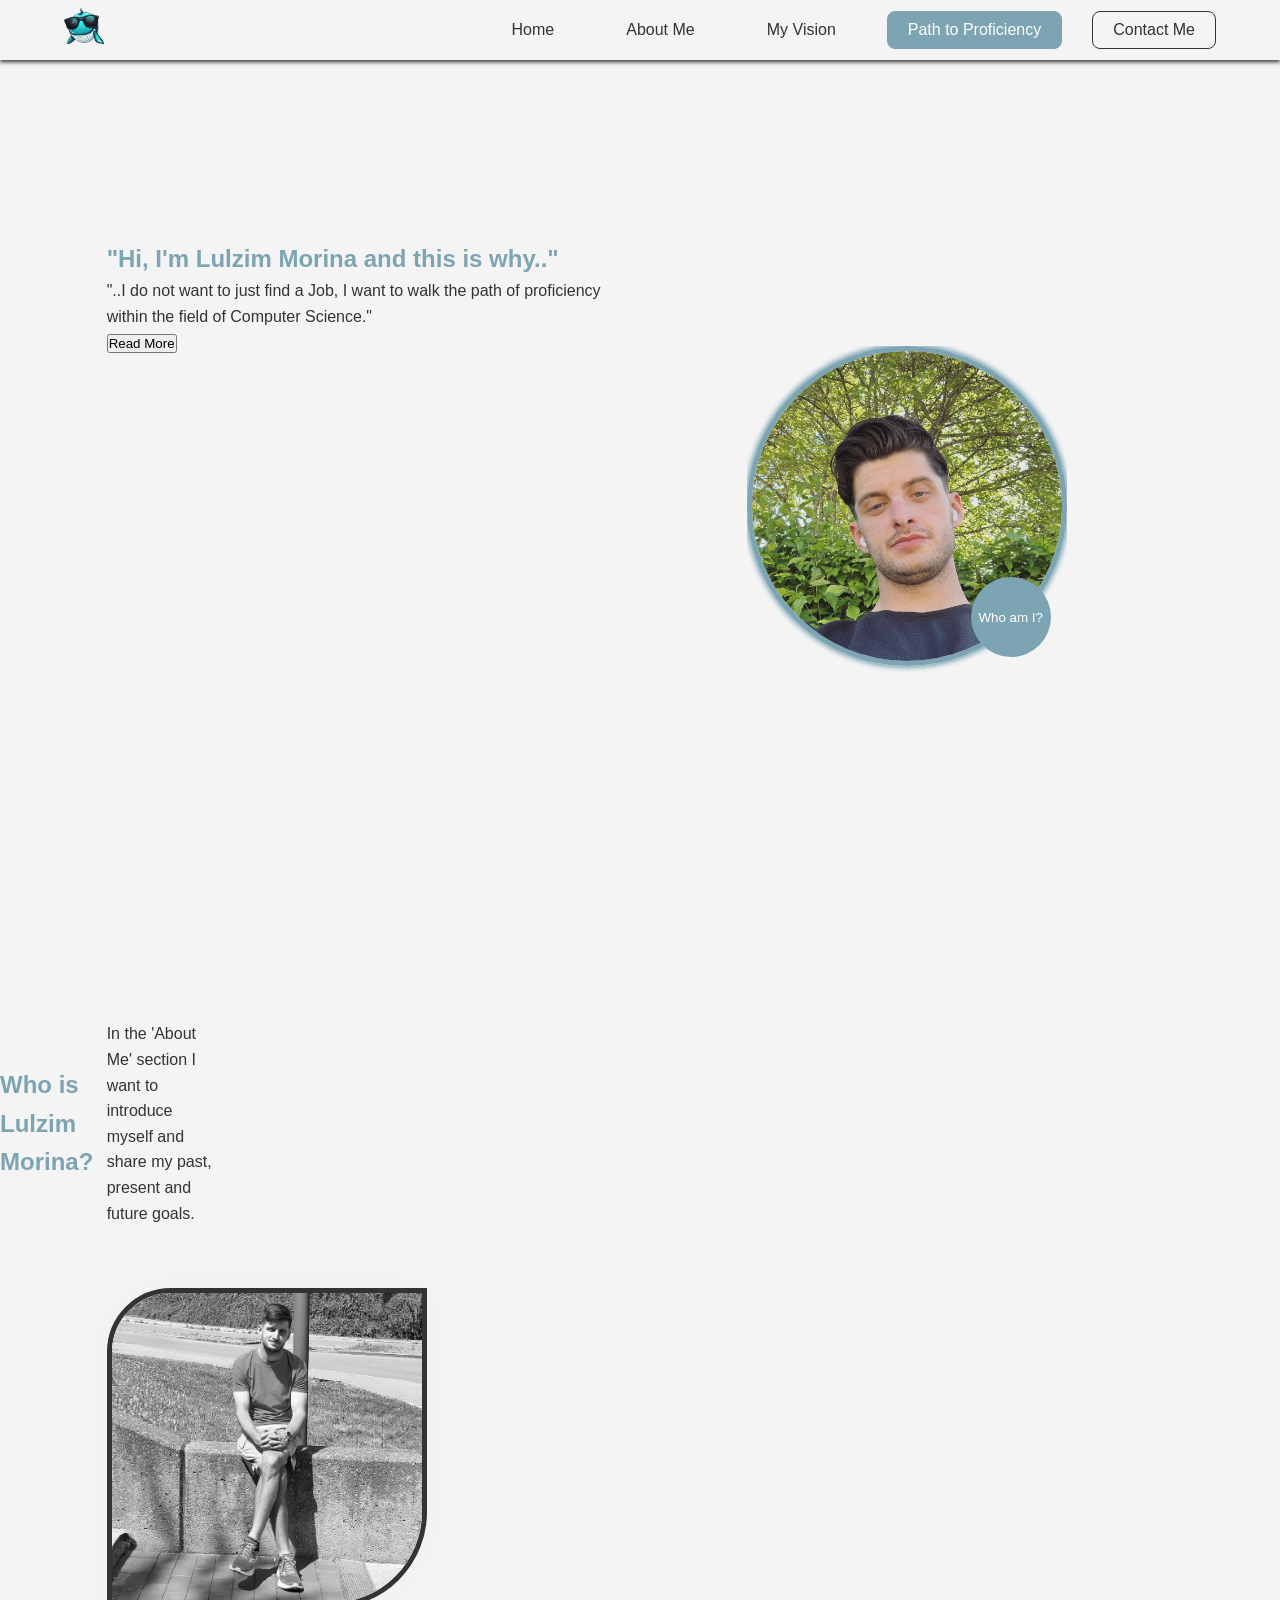
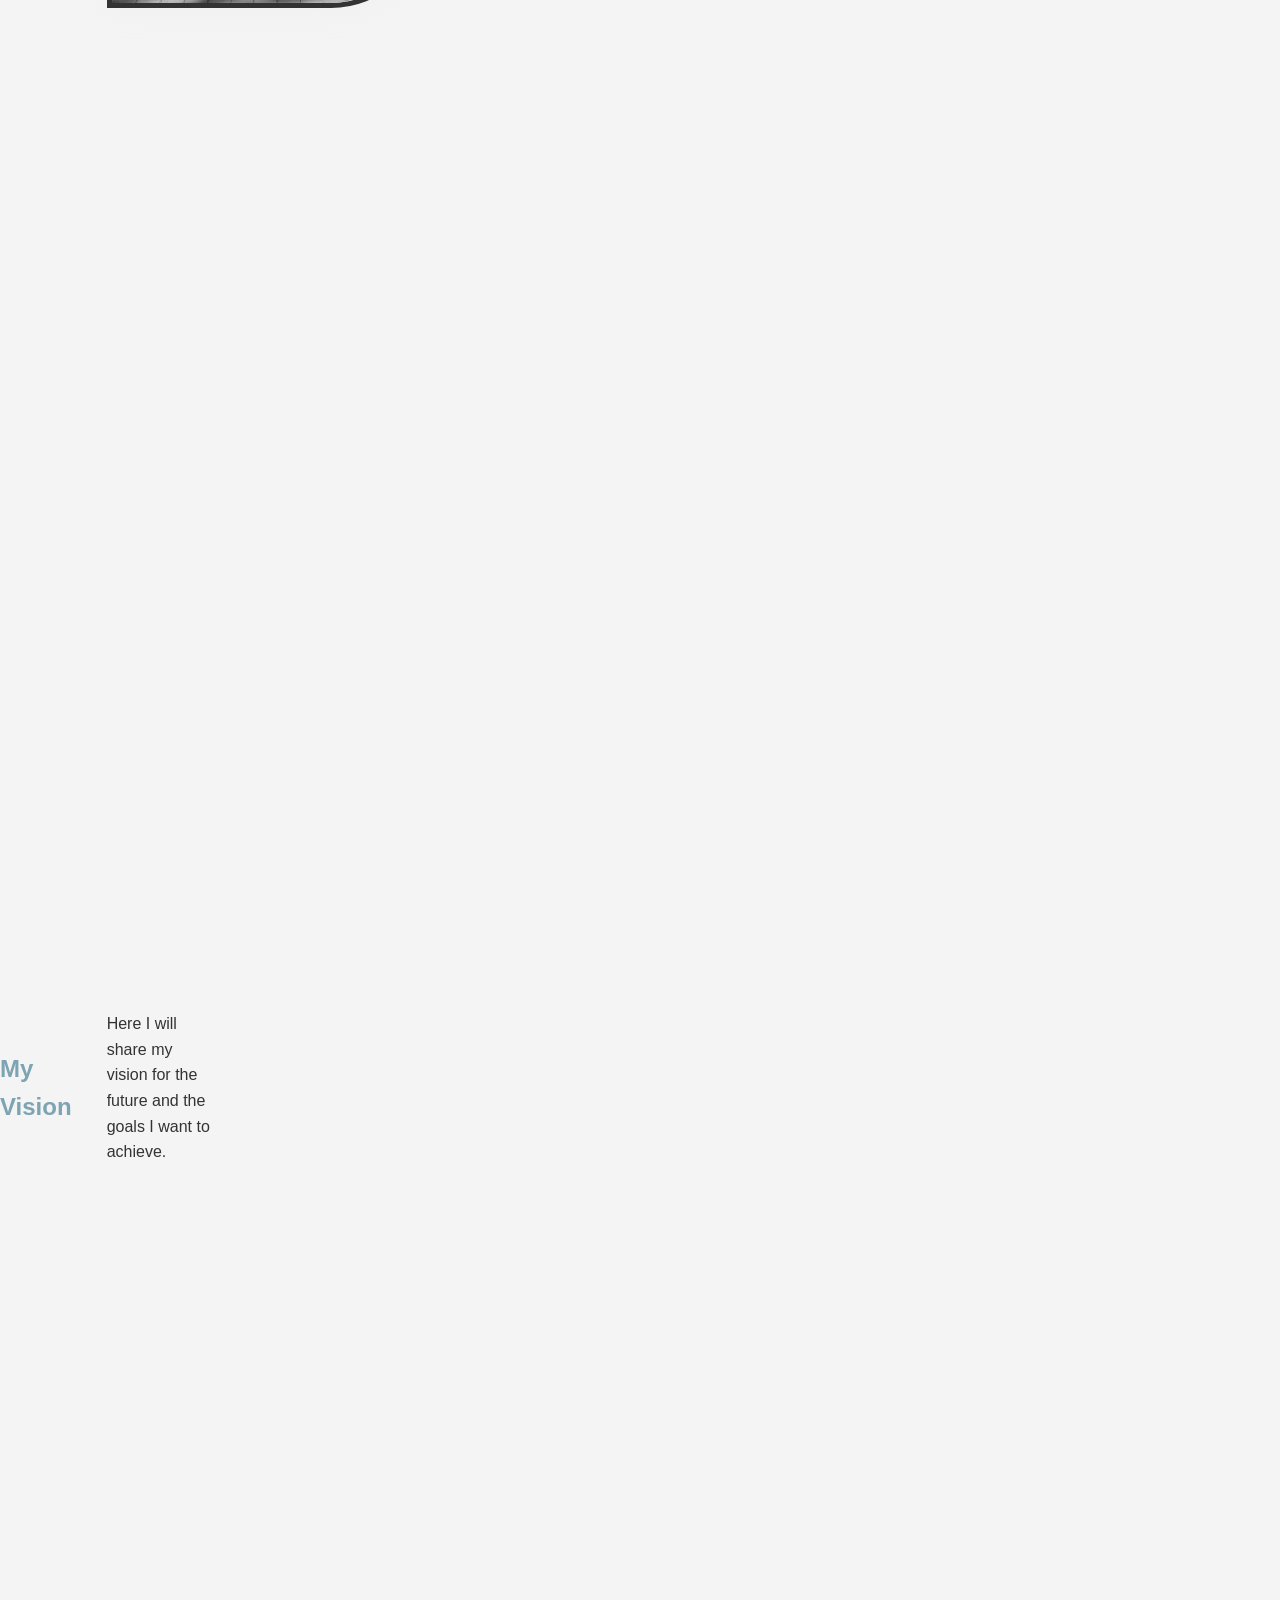
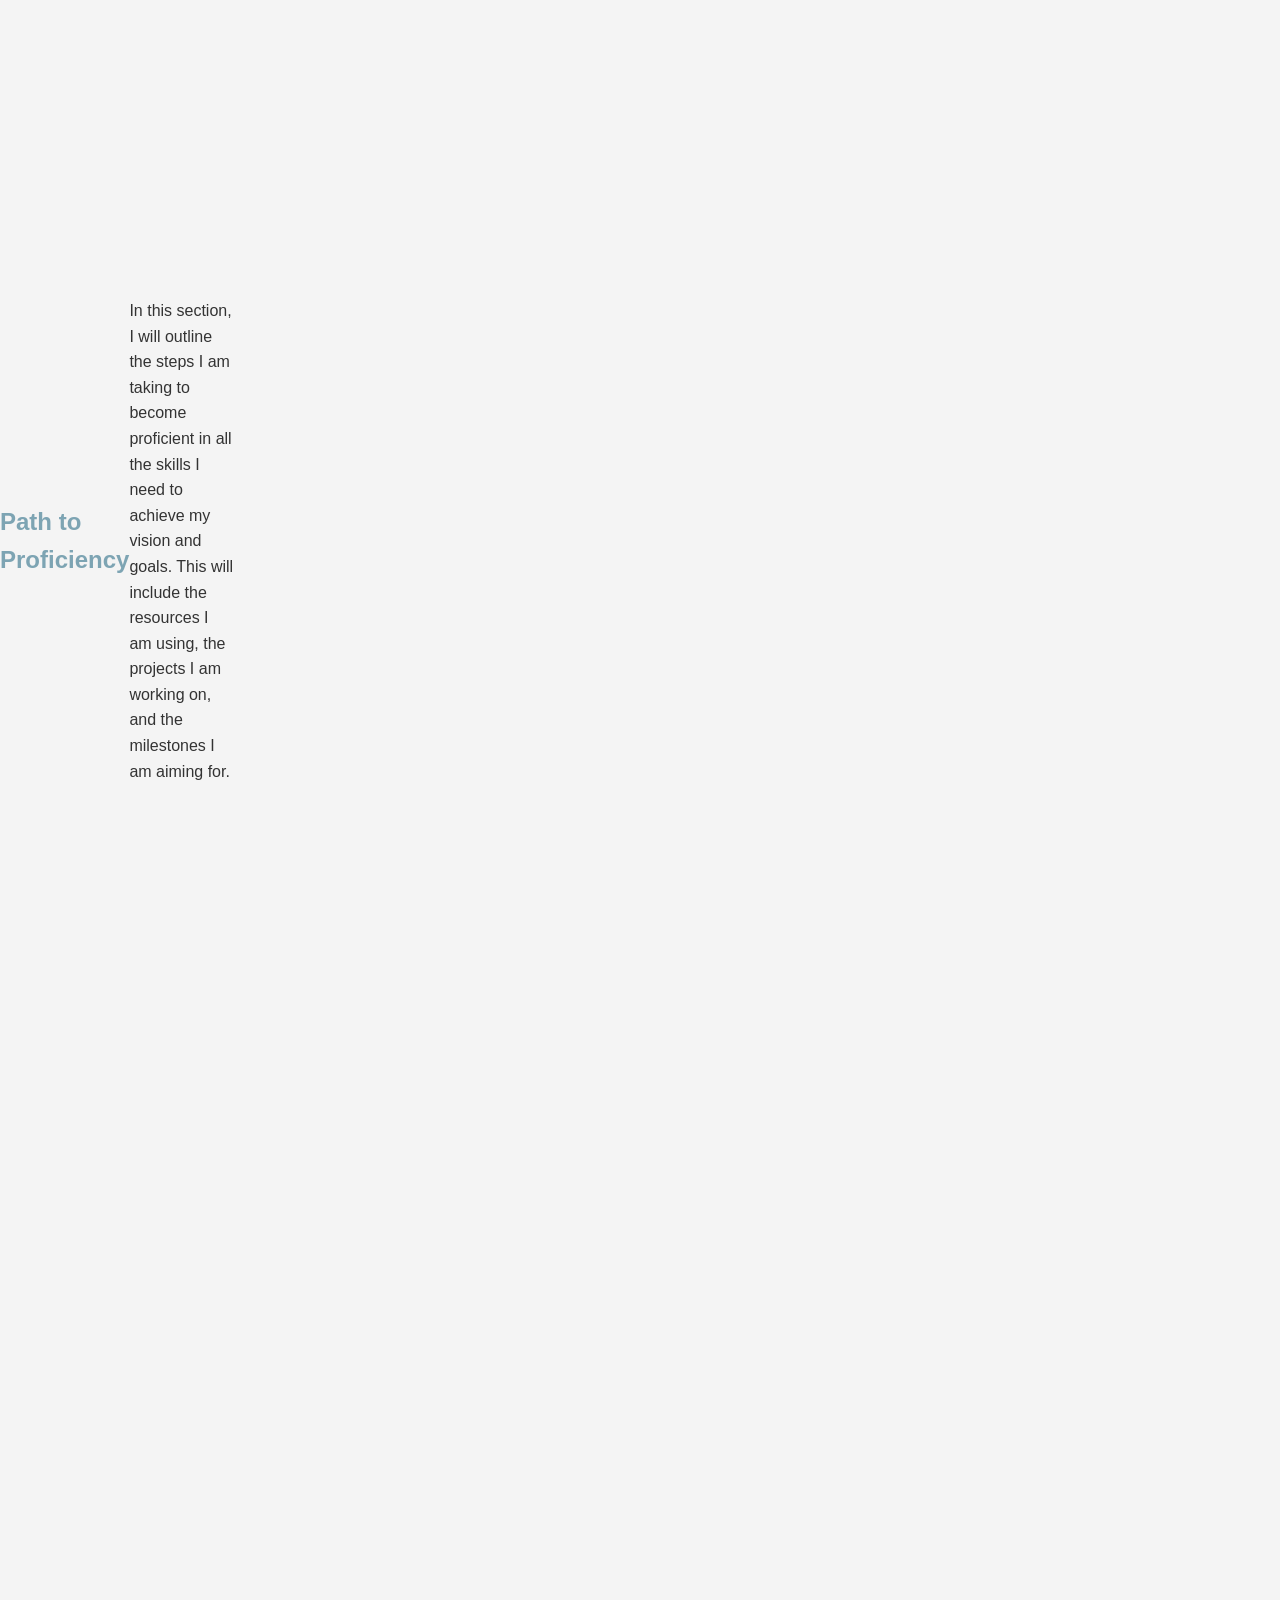
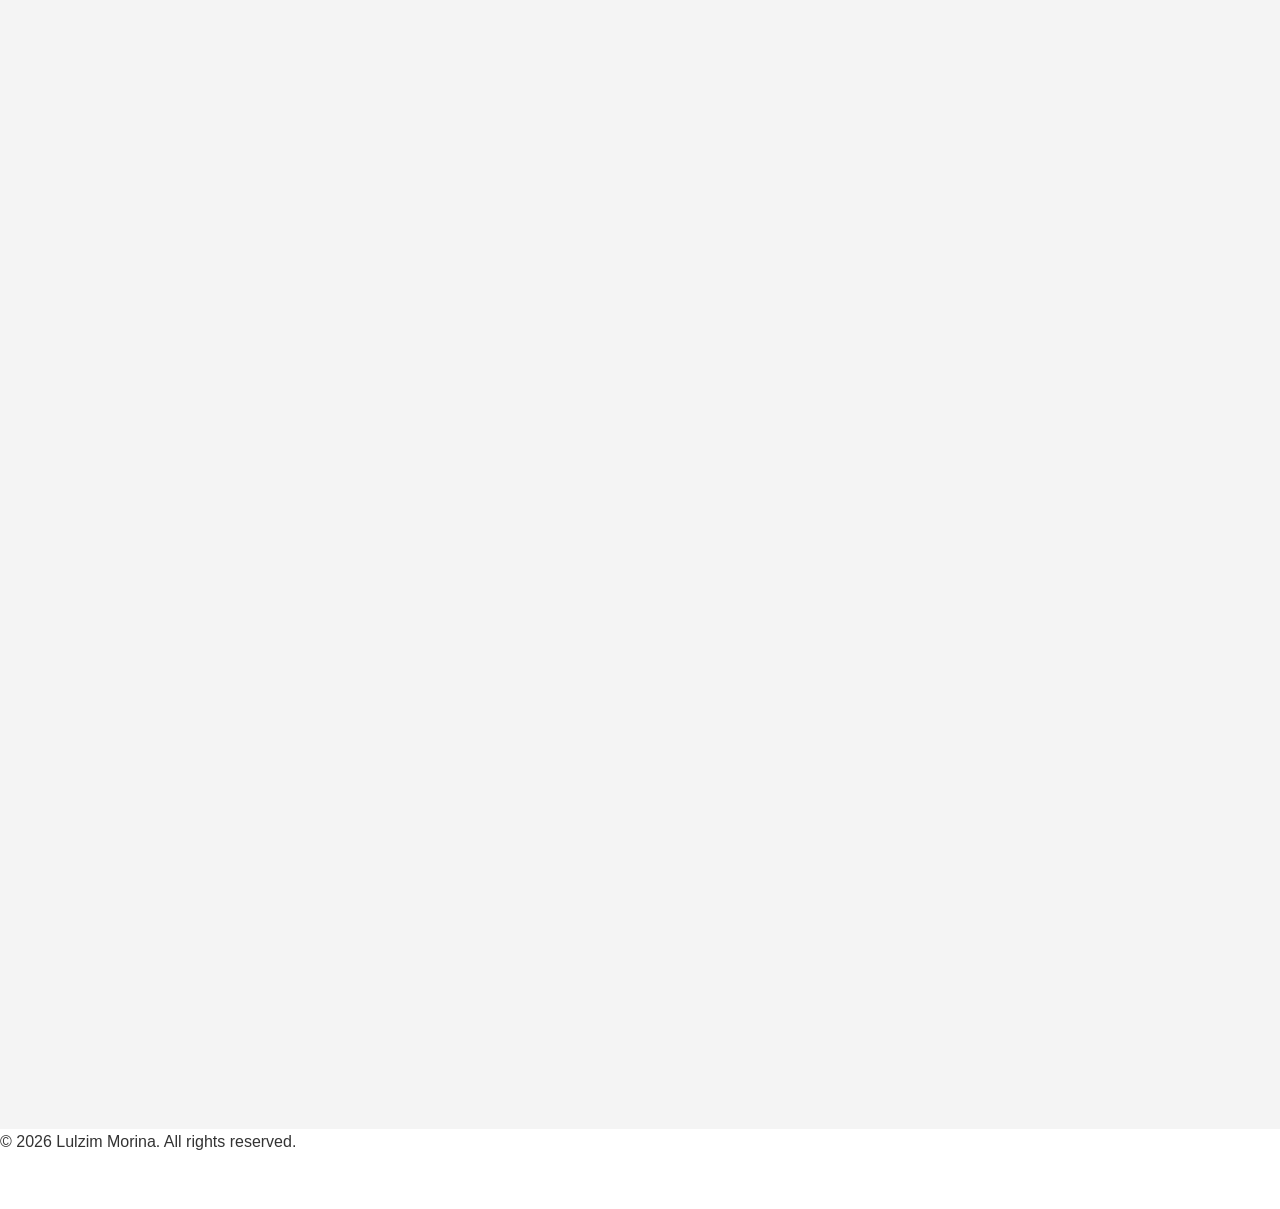
==== index.html @ f7b7e0e1 "feat: Replace logo placeholder with image Replace the header logo text ('Mein Logo') with an <img> t" ====
<!DOCTYPE html>
<html lang="en">
    <!-- Head -->
    <head>
        <meta charset="UTF-8">
        <meta name="viewport" content="width=device-width, initial-scale=1.0">
        <title>Portfolio Development Project - Lulzim Morina</title>
        <link rel="stylesheet" href="assets/css/style.css">
    </head>
    <!-- Body -->
    <body>
        <!-- Header -->
        <header>
            <div class="header-container">
                <div class="header-logo-container">
                    <img src="assets/img/logo.png" alt="My Logo">
                </div>
                <nav>
                    <ul class="nav-links">
                        <li><a href="#home" class="btn-design btn-home">Home</a></li>
                        <li><a href="#about-me" class="btn-design btn-about-me">About Me</a></li>
                        <li><a href="#my-vision" class="btn-design btn-vision">My Vision</a></li>
                        <li><a href="path-to-proficiency/index.html" class="btn-design btn-main">Path to Proficiency</a></li>
                        <li><button class="btn-design btn-inverted">Contact Me</button></li>
                    </ul>
                </nav>
            </div>
        </header>
        <!-- Main -->
        <main>
        <section id="home" class="landing-page">
            <div class="landing-page-content">
                <h1 class="h1-home">"Hi, I'm Lulzim Morina and this is why.."</h1>
                <p>
                    "..I do not want to just find a Job, I want to walk the path of proficiency within
                    the field of Computer Science."
                </p>
                <div class="landing-page-actions">
                    <button class="">Read More</button>
                </div>
            </div>
            <div class="landing-page-image">
                <div class="image-container"> <!-- The anchor -->
                    <img src="assets/img/lulzim_morina_3.jpeg" alt="This is me, Lulzim Morina.">
                    <button class="about-me-circle-button-landing-page">Who am I?</button>
                </div>
            </div>
        </section>
        <section id="about-me" class="about-me-page">
            <div class="about-me-page-heading">
                <!-- The h2 tag is used for the first-level heading -->
                <h2 class="h2-about-me">Who is Lulzim Morina?</h2>
            </div>
            <div class="about-me-page-textbox">
                <!-- The p tag is used for paragraph text-->
                <p>In the 'About Me' section I want to introduce myself and share my past, present and future goals.</p>
            </div>
            <div class="about-me-page-profile-picture">
                <img src="assets/img/lulzim_morina_2.jpg" alt="This is me, Lulzim Morina.">
            </div>
        </section>
        <section id="my-vision" class="my-vision-page">
            <h2 class="h2-my-vision">My Vision</h2>
            <p>Here I will share my vision for the future and the goals I want to achieve.</p>
        </section>
        <section id="path-to-proficiency" class="path-to-proficiency-page">
            <h2 class="h2-path-to-proficiency">Path to Proficiency</h2>
            <p>
                In this section, I will outline the steps I am taking to become proficient in all the 
                skills I need to achieve my vision and goals. This will include the resources I am using,
                the projects I am working on, and the milestones I am aiming for.
            </p>
        </section>
        </main>
        <!-- Footer -->
        <footer>
            <p>&copy; 2026 Lulzim Morina. All rights reserved.</p>
        </footer>
    </body>
</html>
---- assets/css/style.css ----
/*
    ============================================================================
    PROJECT:        Path to Proficiency
    AUTHOR:         Lulzim Morina
    LAST UPDATE:    02.05.2026
    ============================================================================
*/

/* 1. VARIABLES (:root) */
:root {
    /* Farben */
    --primary-color: #333;
    --accent-color: #7DA4B3;    /* Dein spezielles Grün */
    --bg-main: #F4F4F4;
    --white: #ffffff;
    --hover-dark: #555;
    --bg-white-blue: #F4F7F8;
    --test-color-1: #7DA4B3;
    --test-color-2: #455A64;
    --test-color-3: #2C3335;
    --test-color-4: #DDE4E6;

    /* Layout */
    --header-height: 60px;
    --max-width: 1200px;
    --container-width: 90%;
    --transition-speed: 0.3s;
}

/* 2. CSS RESET */
* {
    margin: 0;
    padding: 0;
    box-sizing: border-box;
}

html {
    scroll-behavior: smooth;
}

/* 3. BASE STYLES */
body {
    font-family: Arial, Helvetica, sans-serif;
    line-height: 1.6;
    color: var(--primary-color);
    background-color: var(--white);
}

/* Überschriften-Logik */
.h1-home, .h2-about-me, .h2-my-vision, .h2-path-to-proficiency {
    font-weight: bold;
    color: var(--test-color-1);
}

/* 4. LAYOUT COMPONENTS */
header {
    height: var(--header-height);
    width: 100%;
    position: sticky;
    top: 0;
    z-index: 1000;
    background: var(--bg-main);
    box-shadow: 0 2px 4px var(--primary-color);
    display: flex;
    justify-content: center;
    align-items: center;
}

.header-container {
    width: var(--container-width);
    max-width: var(--max-width);
    display: flex;
    justify-content: space-between;
    align-items: center;
}

main {
    background: var(--bg-main);
}

footer {
    height: 80px;
}

/* 5. SPECIFIC ELEMENTS / MODULES */

/* --- Navigation & Buttons --- */
.nav-links {
    list-style: none;
    display: flex;
    align-items: center;
    gap: 30px;
}

.btn-design {
    display: inline-block;
    padding: 10px 20px;
    border-radius: 8px;
    text-decoration: none;
    font-weight: normal;
    font-family: inherit;
    cursor: pointer;
    border: 1px solid transparent;
    transition: all var(--transition-speed) ease;
    background: transparent;
    color: var(--primary-color);
    font-size: 1rem;
    line-height: 1;
}

.btn-design:hover {
    transform: translateY(-2px); /* Die Box "hebt ab" */
    background-color: var(--hover-dark);
    border-color: var(--hover-dark);
    color: var(--white);
}

.btn-main {
    background-color: var(--accent-color);
    border-color: var(--accent-color);
    color: var(--white);
}

.btn-inverted {
    background-color: transparent;
    border-color: var(--primary-color);
    color: var(--primary-color);
}

.btn-inverted:hover, .btn-home:hover, .btn-about-me:hover, .btn-vision:hover {
    transform: translateY(-2px); /* Die Box "hebt ab" */
    background-color: var(--accent-color);
    border-color: var(--accent-color);
    color: var(--white);
}

/* --- Landing Page Grid --- */
.landing-page {
    display: grid;
    grid-template-columns: repeat(12, 1fr);
    grid-template-rows: repeat(5, 1fr);
    align-items: center;
    min-height: 100vh;
}

.landing-page-content {
    grid-column: 2 / 7;
    grid-row: 2 / 5;
    align-self: stretch;
}

.landing-page-image {
    grid-column: 8 / 11;
    grid-row: 2 / 5;
    display: flex;
    justify-content: center;
    align-items: center;
    position: relative;
    overflow: hidden;
}

.image-container {
    position: relative;
    width: 100%;
}

.landing-page-image img {
    width: 100%;
    aspect-ratio: 1 / 1;
    object-fit: cover;
    border-radius: 50%;
    border: 5px solid var(--accent-color);
    box-shadow: 0 0px 5px 2px var(--accent-color);
}

/* Der Who-am-I Circle Button */
.about-me-circle-button-landing-page {
    position: absolute;
    bottom: 5%; 
    right: 5%;
    width: 80px;
    height: 80px;
    border-radius: 50%;
    background: var(--accent-color);
    color: var(--white);
    cursor: pointer;
    border: none;
    z-index: 10;
    transition: all var(--transition-speed);
}

.about-me-circle-button-landing-page:hover {
    background-color: var(--bg-main);
    color: var(--accent-color);
    border: var(--accent-color) 3px solid;
    box-shadow: var(--primary-color) 0px 0px 10px 2px;
}

/* --- Other Pages (About, Vision, Path) --- */
.about-me-page, .my-vision-page, .path-to-proficiency-page {
    display: grid;
    grid-template-columns: repeat(12, 1fr);
    grid-template-rows: repeat(5, 1fr);
    align-items: center;
    min-height: 100vh;
}

.about-me-page-profile-picture {
    grid-column: 2 / 5;
    grid-row: 2 / 3;
}

.about-me-page-profile-picture img {
    width: 100%;
    aspect-ratio: 1 / 1;
    object-fit: cover;
    border-top-left-radius: 20%;
    border-bottom-right-radius: 30%;
    border: 5px solid var(--primary-color);
    box-shadow: 0 0px 40px #e1e1e123;
}

/* Der Vater: Er bestimmt, wie viele Boxen nebeneinander stehen */
.skill-grid {
    display: grid;
    grid-template-columns: repeat(auto-fit, minmax(200px, 1fr)); /* Macht es automatisch responsiv! */
    gap: 20px; /* Abstand zwischen den Boxen */
    padding: 20px;
}

/* Die Kinder: Alle divs, die direkt im skill-grid liegen */
.skill-grid > div {
    background: var(--white);
    border: 1px solid var(--primary-color);
    padding: 30px;
    border-radius: 15px;
    text-align: center;
    transition: all var(--transition-speed); /* Für den sanften Schweb-Effekt */
    box-shadow: 0 4px 6px rgba(0,0,0,0.1);
}

/* Der Schweb-Effekt (Hover) */
.skill-grid > div:hover {
    transform: translateY(-5px); /* Die Box "hebt ab" */
    box-shadow: 0 12px 20px var(--accent-color); /* Der Schatten wird tiefer/farbiger */
    background-color: var(--accent-color);
    color: var(--white);
    cursor: pointer;
}

.header-logo-container img {
    height: 40px;
    width: auto;
}

/* .video-overlay {
    position: absolute;
    top: 0;
    left: 0;
    width: 100%;
    height: 50%;
    background: linear-gradient(to bottom, rgba(0,0,0,0) 70%, #000 100%);
    pointer-events: none;
*/

.video-background {
    width: 100%;            /* Füllt die volle Breite */
    height: 85vh;           /* vh = Viewport Height (85% der Bildschirmhöhe) */
    object-fit: cover;      /* WICHTIG: Schneidet Ränder ab, damit es bündig ist */
    /* display: block;         Entfernt kleine Lücken unter dem Video */
}

/* .video-wrapper {
    position: relative;
    width: 100%;
    height: 85vh;
    overflow: hidden;
    background: #000;
} */

/* 6. UTILITIES (Leer für später) */

/* 7. MEDIA QUERIES (Leer für später) */
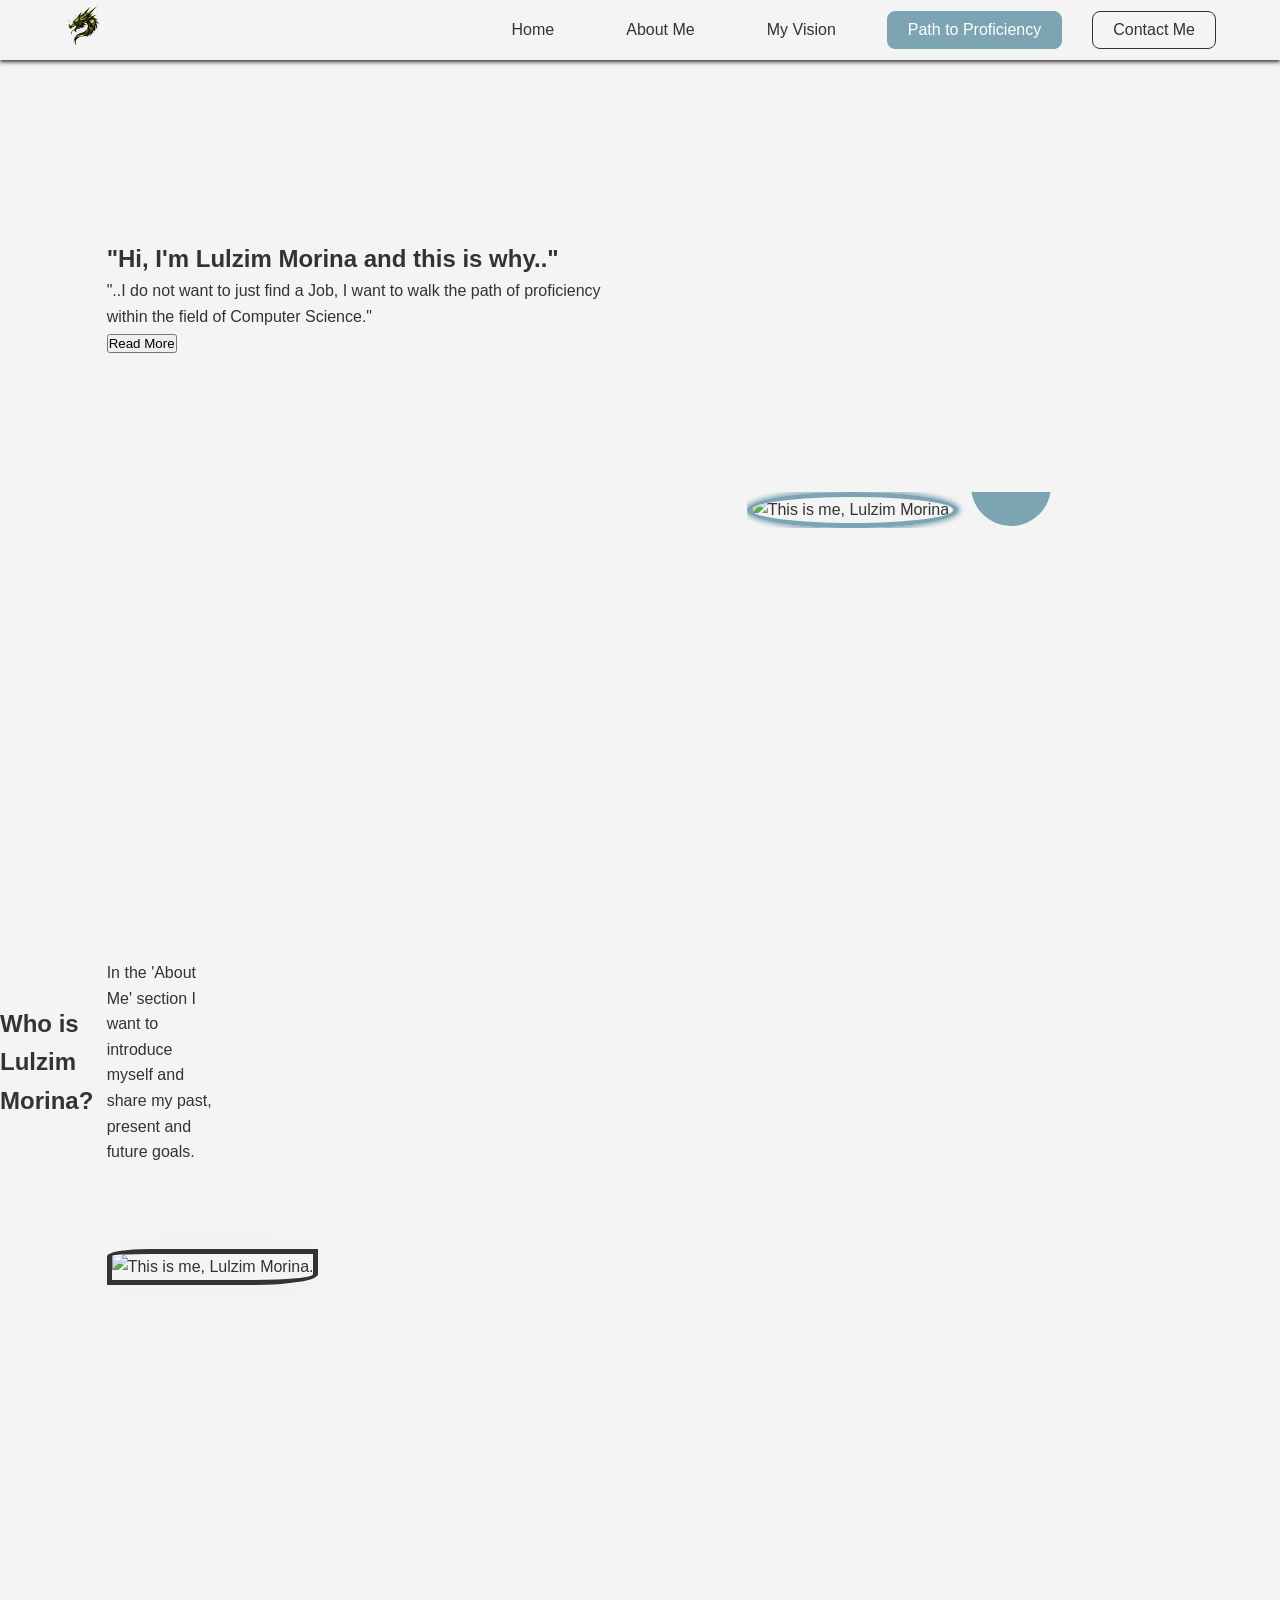
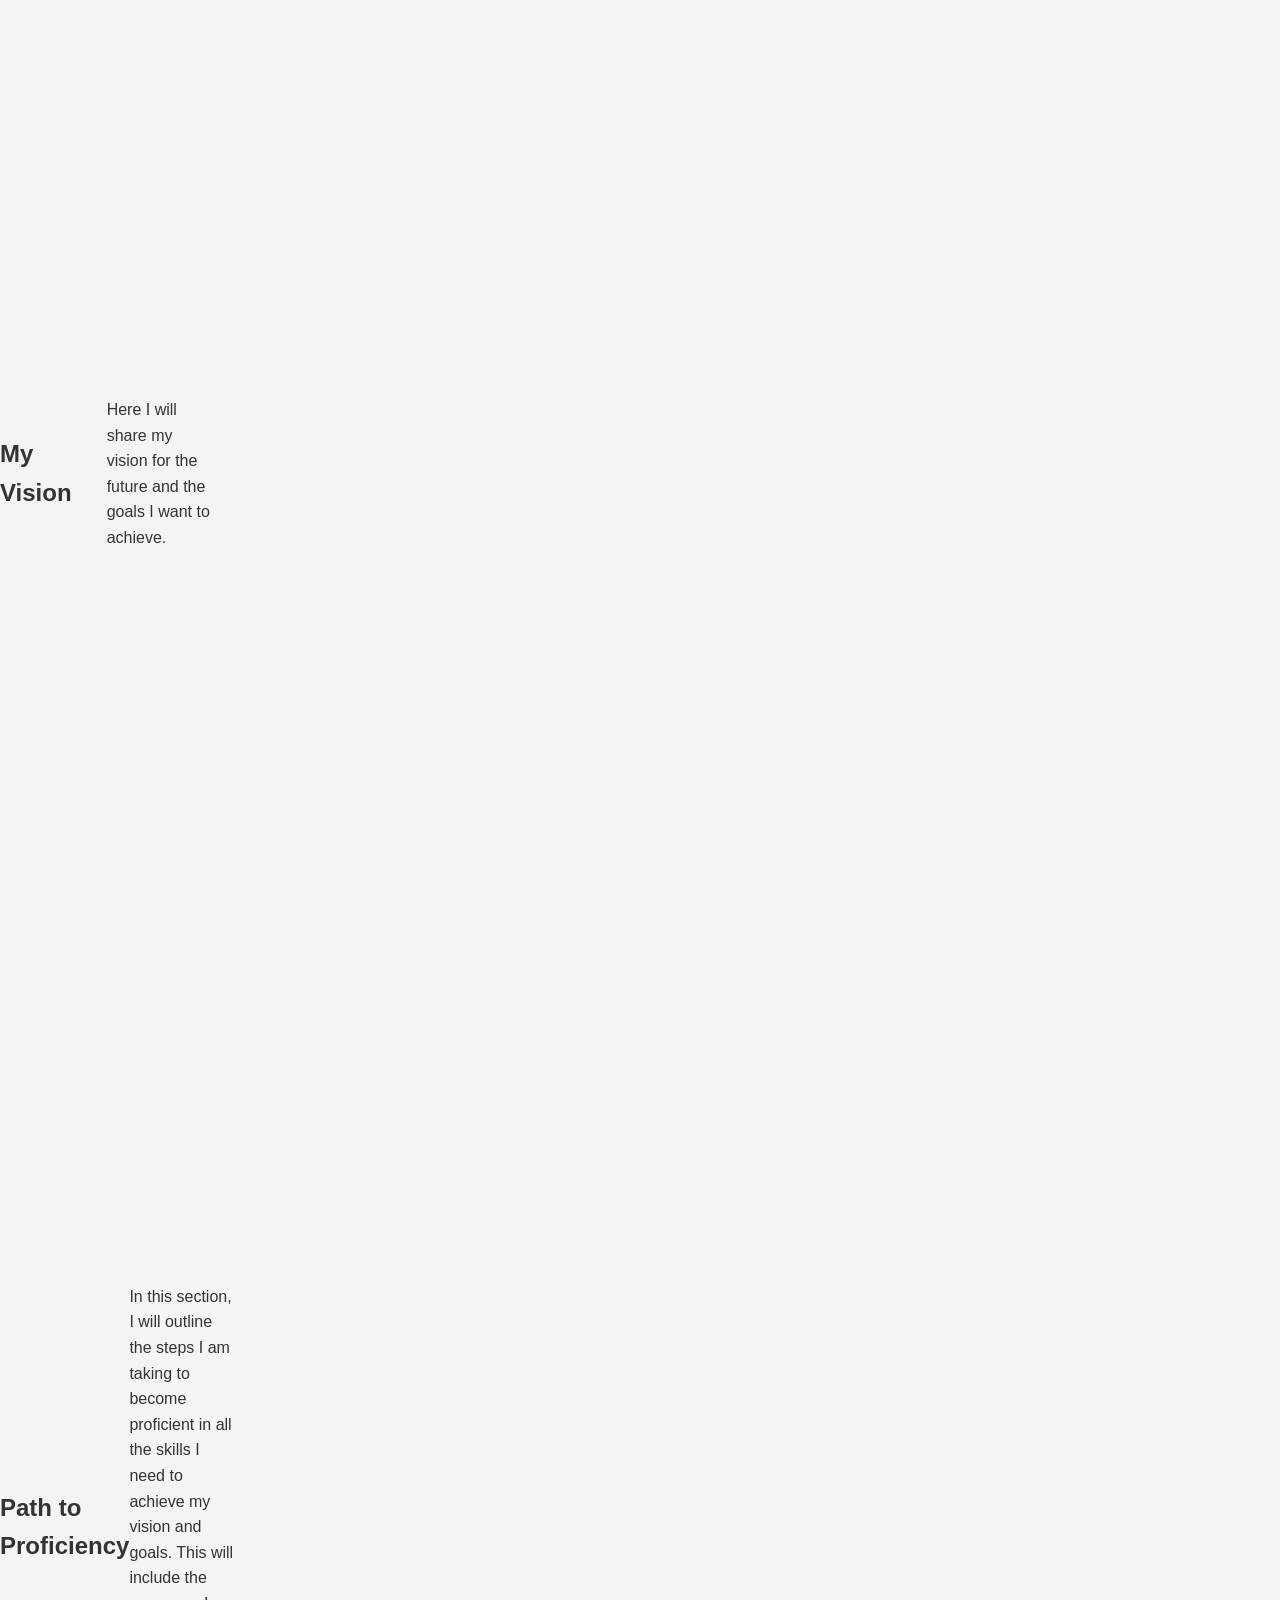
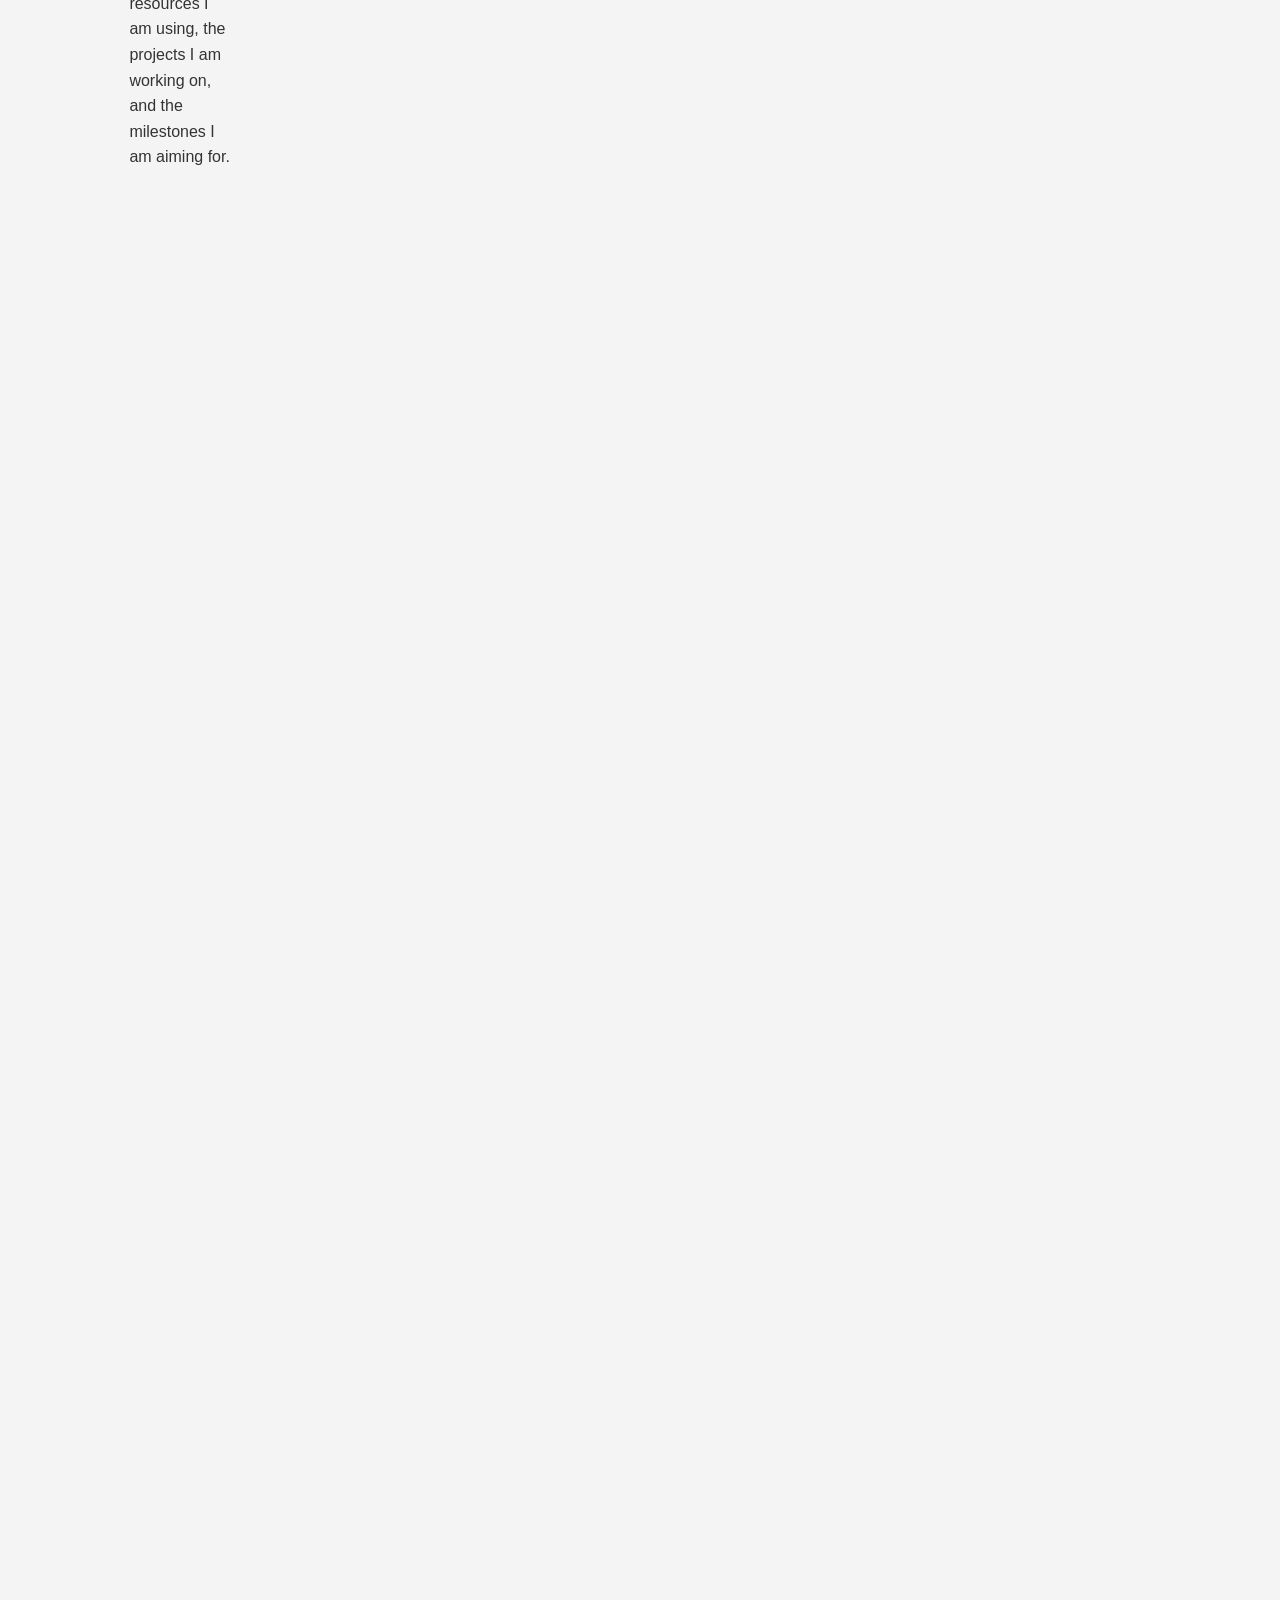
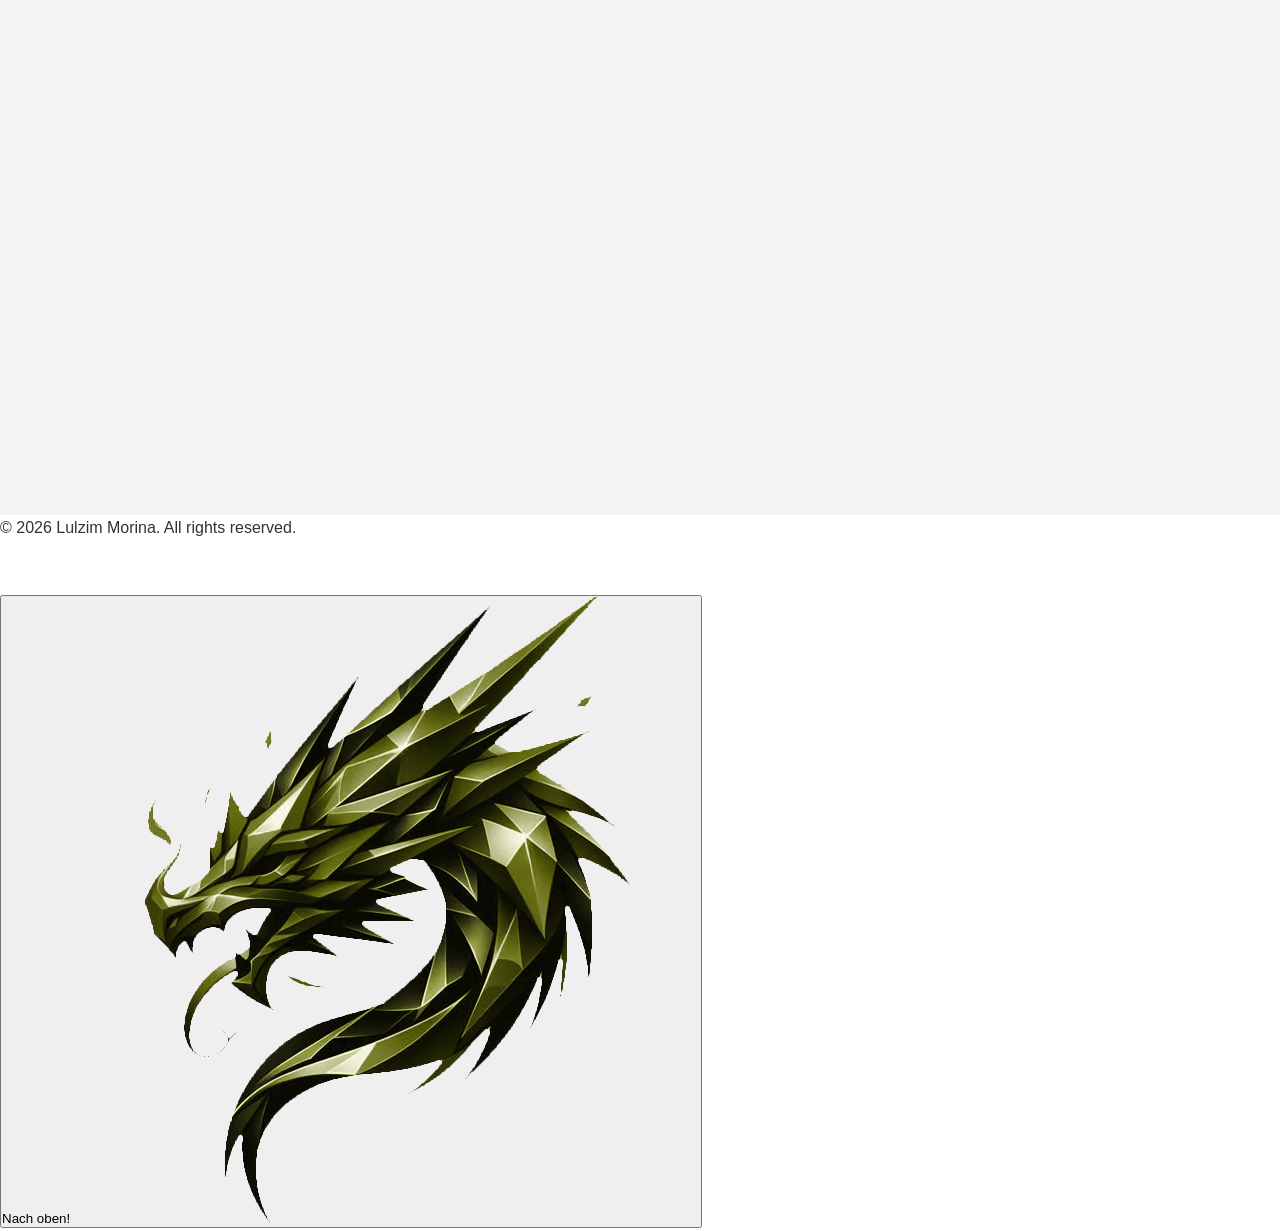
==== commit 7febbac9: "feat: Add 'Back to Top Button' + script Add to all HTML files in this project the button-element and" ====
--- a/index.html
+++ b/index.html
@@ -28,53 +28,62 @@
         </header>
         <!-- Main -->
         <main>
-        <section id="home" class="landing-page">
-            <div class="landing-page-content">
-                <h1 class="h1-home">"Hi, I'm Lulzim Morina and this is why.."</h1>
+            <!-- Section - Home -->
+            <section id="home" class="landing-page">
+                <div class="landing-page-content">
+                    <h1 class="h1-home">"Hi, I'm Lulzim Morina and this is why.."</h1>
+                    <p>
+                        "..I do not want to just find a Job, I want to walk the path of proficiency within
+                        the field of Computer Science."
+                    </p>
+                    <div class="landing-page-actions">
+                        <button class="">Read More</button>
+                    </div>
+                </div>
+                <div class="landing-page-image">
+                    <div class="image-container">
+                        <img src="assets/img/lulzim_morina_3.jpeg" alt="This is me, Lulzim Morina.">
+                        <button class="about-me-circle-button-landing-page">Who am I?</button>
+                    </div>
+                </div>
+            </section>
+            <!-- Section - About Me -->
+            <section id="about-me" class="about-me-page">
+                <div class="about-me-page-heading">
+                    <h2 class="h2-about-me">Who is Lulzim Morina?</h2>
+                </div>
+                <div class="about-me-page-textbox">
+                    <p>In the 'About Me' section I want to introduce myself and share my past, present and future goals.</p>
+                </div>
+                <div class="about-me-page-profile-picture">
+                    <img src="assets/img/lulzim_morina_2.jpg" alt="This is me, Lulzim Morina.">
+                </div>
+            </section>
+            <!-- Section - My Vision -->
+            <section id="my-vision" class="my-vision-page">
+                <h2 class="h2-my-vision">My Vision</h2>
+                <p>Here I will share my vision for the future and the goals I want to achieve.</p>
+            </section>
+            <!-- Section - Path to Proficiency -->
+            <section id="path-to-proficiency" class="path-to-proficiency-page">
+                <h2 class="h2-path-to-proficiency">Path to Proficiency</h2>
                 <p>
-                    "..I do not want to just find a Job, I want to walk the path of proficiency within
-                    the field of Computer Science."
+                    In this section, I will outline the steps I am taking to become proficient in all the 
+                    skills I need to achieve my vision and goals. This will include the resources I am using,
+                    the projects I am working on, and the milestones I am aiming for.
                 </p>
-                <div class="landing-page-actions">
-                    <button class="">Read More</button>
-                </div>
-            </div>
-            <div class="landing-page-image">
-                <div class="image-container"> <!-- The anchor -->
-                    <img src="assets/img/lulzim_morina_3.jpeg" alt="This is me, Lulzim Morina.">
-                    <button class="about-me-circle-button-landing-page">Who am I?</button>
-                </div>
-            </div>
-        </section>
-        <section id="about-me" class="about-me-page">
-            <div class="about-me-page-heading">
-                <!-- The h2 tag is used for the first-level heading -->
-                <h2 class="h2-about-me">Who is Lulzim Morina?</h2>
-            </div>
-            <div class="about-me-page-textbox">
-                <!-- The p tag is used for paragraph text-->
-                <p>In the 'About Me' section I want to introduce myself and share my past, present and future goals.</p>
-            </div>
-            <div class="about-me-page-profile-picture">
-                <img src="assets/img/lulzim_morina_2.jpg" alt="This is me, Lulzim Morina.">
-            </div>
-        </section>
-        <section id="my-vision" class="my-vision-page">
-            <h2 class="h2-my-vision">My Vision</h2>
-            <p>Here I will share my vision for the future and the goals I want to achieve.</p>
-        </section>
-        <section id="path-to-proficiency" class="path-to-proficiency-page">
-            <h2 class="h2-path-to-proficiency">Path to Proficiency</h2>
-            <p>
-                In this section, I will outline the steps I am taking to become proficient in all the 
-                skills I need to achieve my vision and goals. This will include the resources I am using,
-                the projects I am working on, and the milestones I am aiming for.
-            </p>
-        </section>
+            </section>
         </main>
         <!-- Footer -->
         <footer>
             <p>&copy; 2026 Lulzim Morina. All rights reserved.</p>
         </footer>
+        <!-- Back to Top Button -->
+        <button id="backToTop" class="btn-to-top">
+            <span class="tooltip">Nach oben!</span>
+            <img src="assets/img/logo.png" alt="My Logo" class="btn-icon">
+        </button>
+        <!-- Scripts -->
+        <script src="assets/js/script.js"></script>
     </body>
 </html>
--- a/assets/css/style.css
+++ b/assets/css/style.css
@@ -1,12 +1,26 @@
 /*
     ============================================================================
+    ===============================================================================================================================
     PROJECT:        Path to Proficiency
     AUTHOR:         Lulzim Morina
     LAST UPDATE:    02.05.2026
     ============================================================================
+    ===============================================================================================================================
 */
 
 /* 1. VARIABLES (:root) */
+/*
+    TABLE OF CONTENTS:
+    ===============================================================================================================================
+    1. VARIABLES (:root)
+    2. CSS RESET
+    3. BASE STYLES
+    4. LAYOUT COMPONENTS (Header, Main, Footer)
+    5. SPECIFIC ELEMENTS / MODULES (Boxen, Buttons, Navigation, Landing Page Grid, Ranks Section, Skill Grid, Headings)
+    6. UTILITIES (Empty for now)
+    7. MEDIA QUERIES (Empty for now)
+*/
+
 :root {
     /* Farben */
     --primary-color: #333;
@@ -15,10 +29,6 @@
     --white: #ffffff;
     --hover-dark: #555;
     --bg-white-blue: #F4F7F8;
-    --test-color-1: #7DA4B3;
-    --test-color-2: #455A64;
-    --test-color-3: #2C3335;
-    --test-color-4: #DDE4E6;
 
     /* Layout */
     --header-height: 60px;
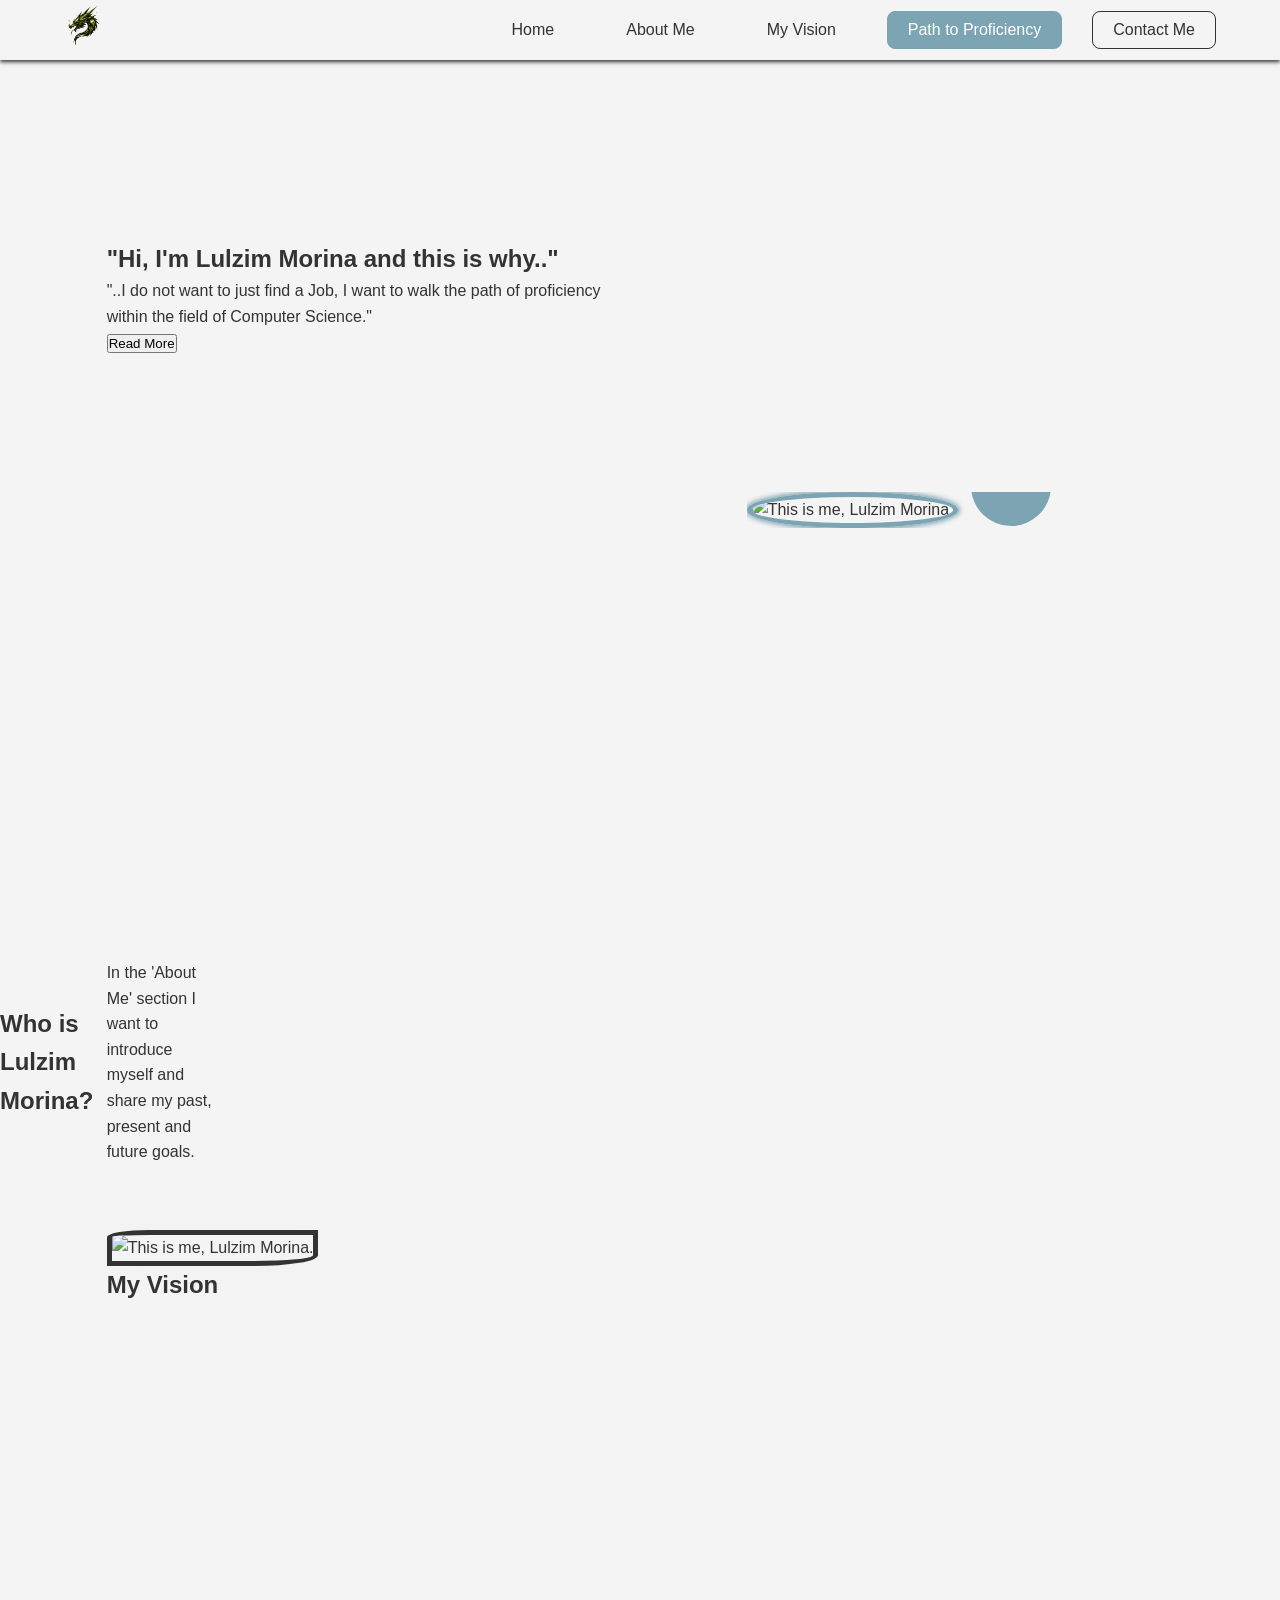
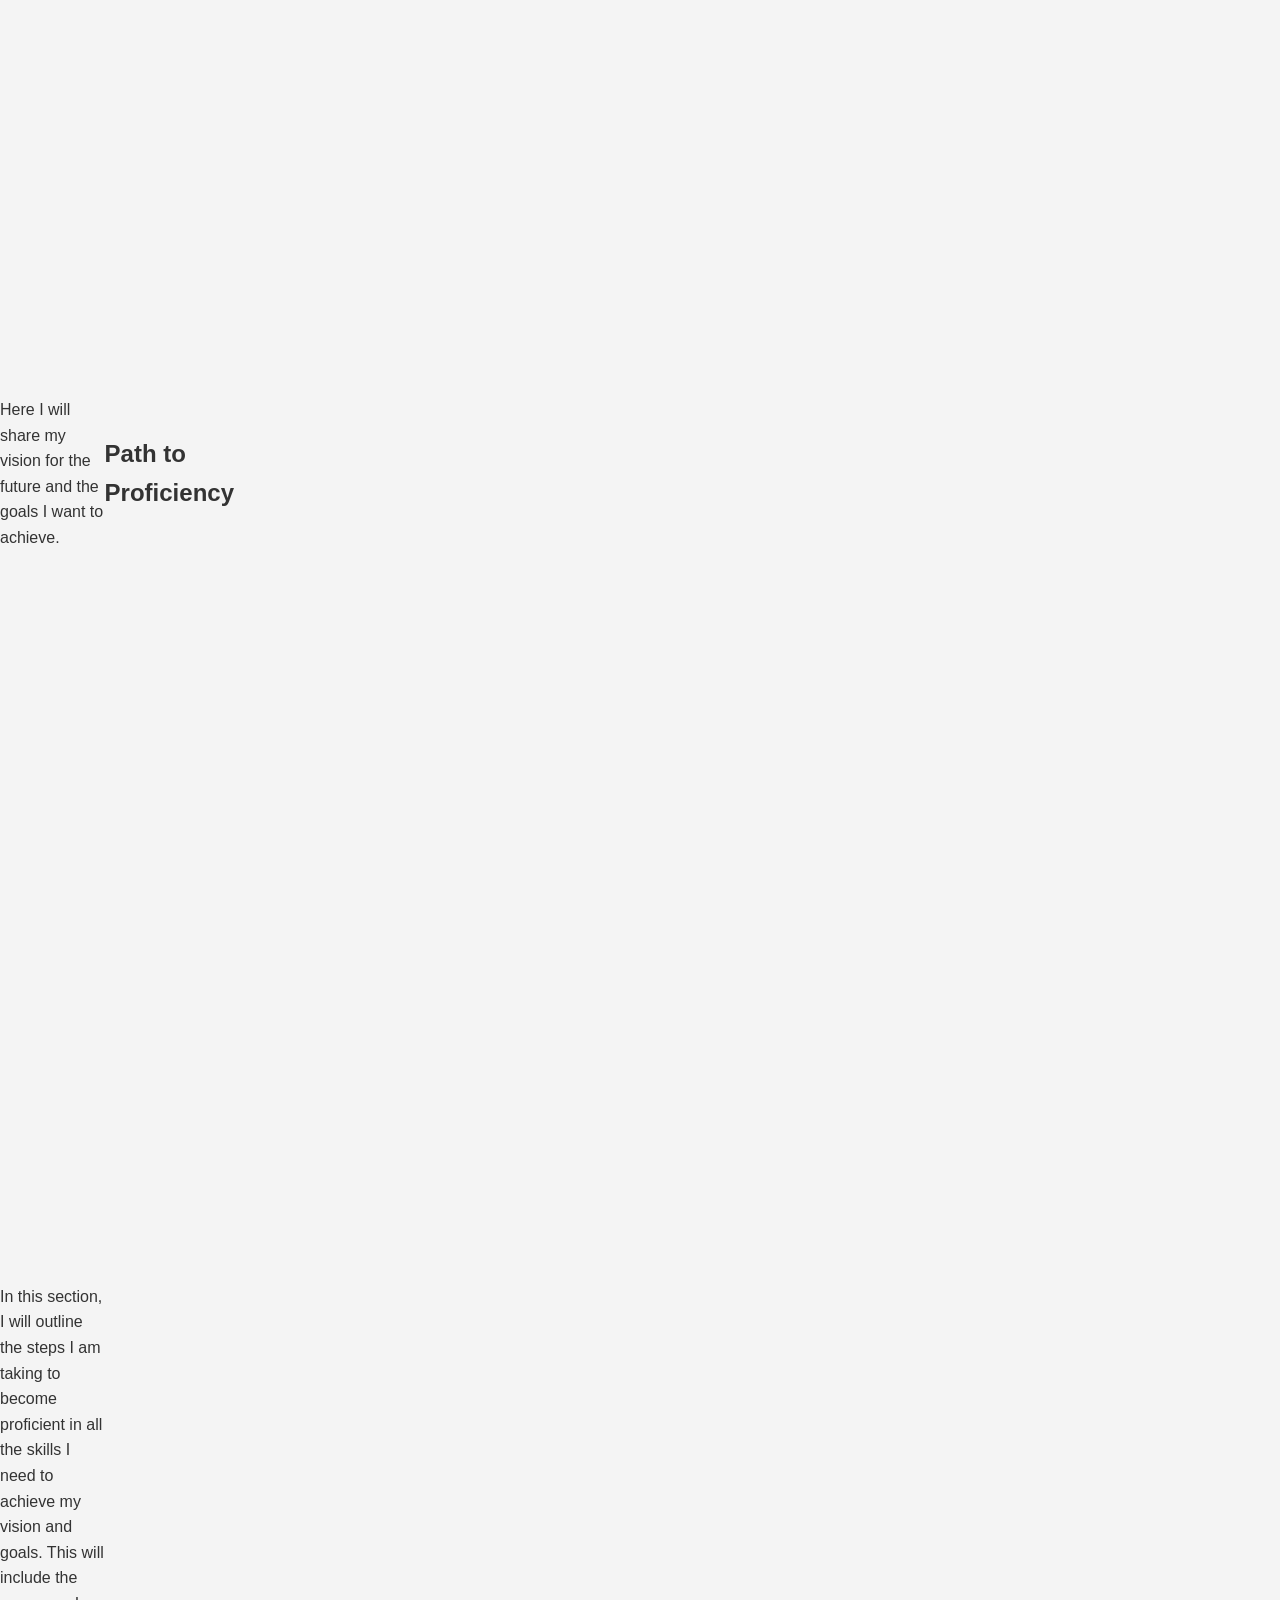
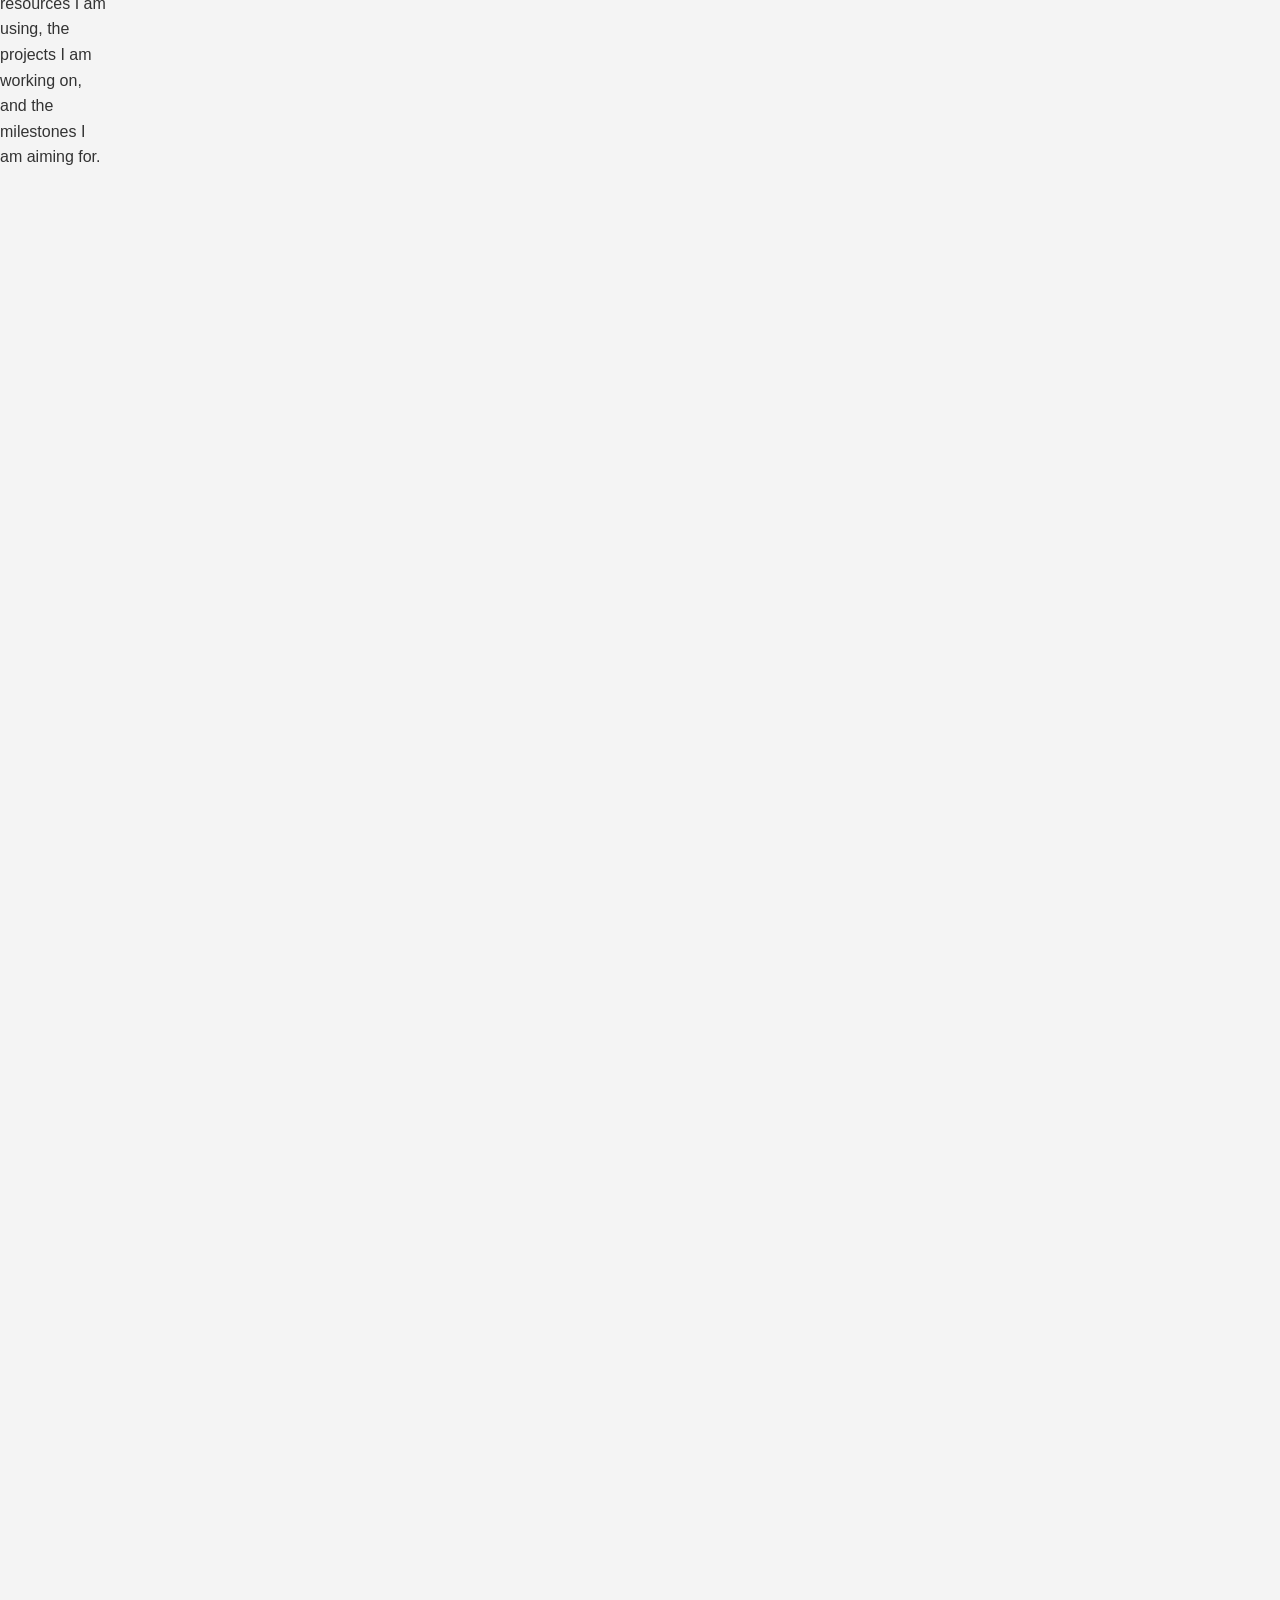
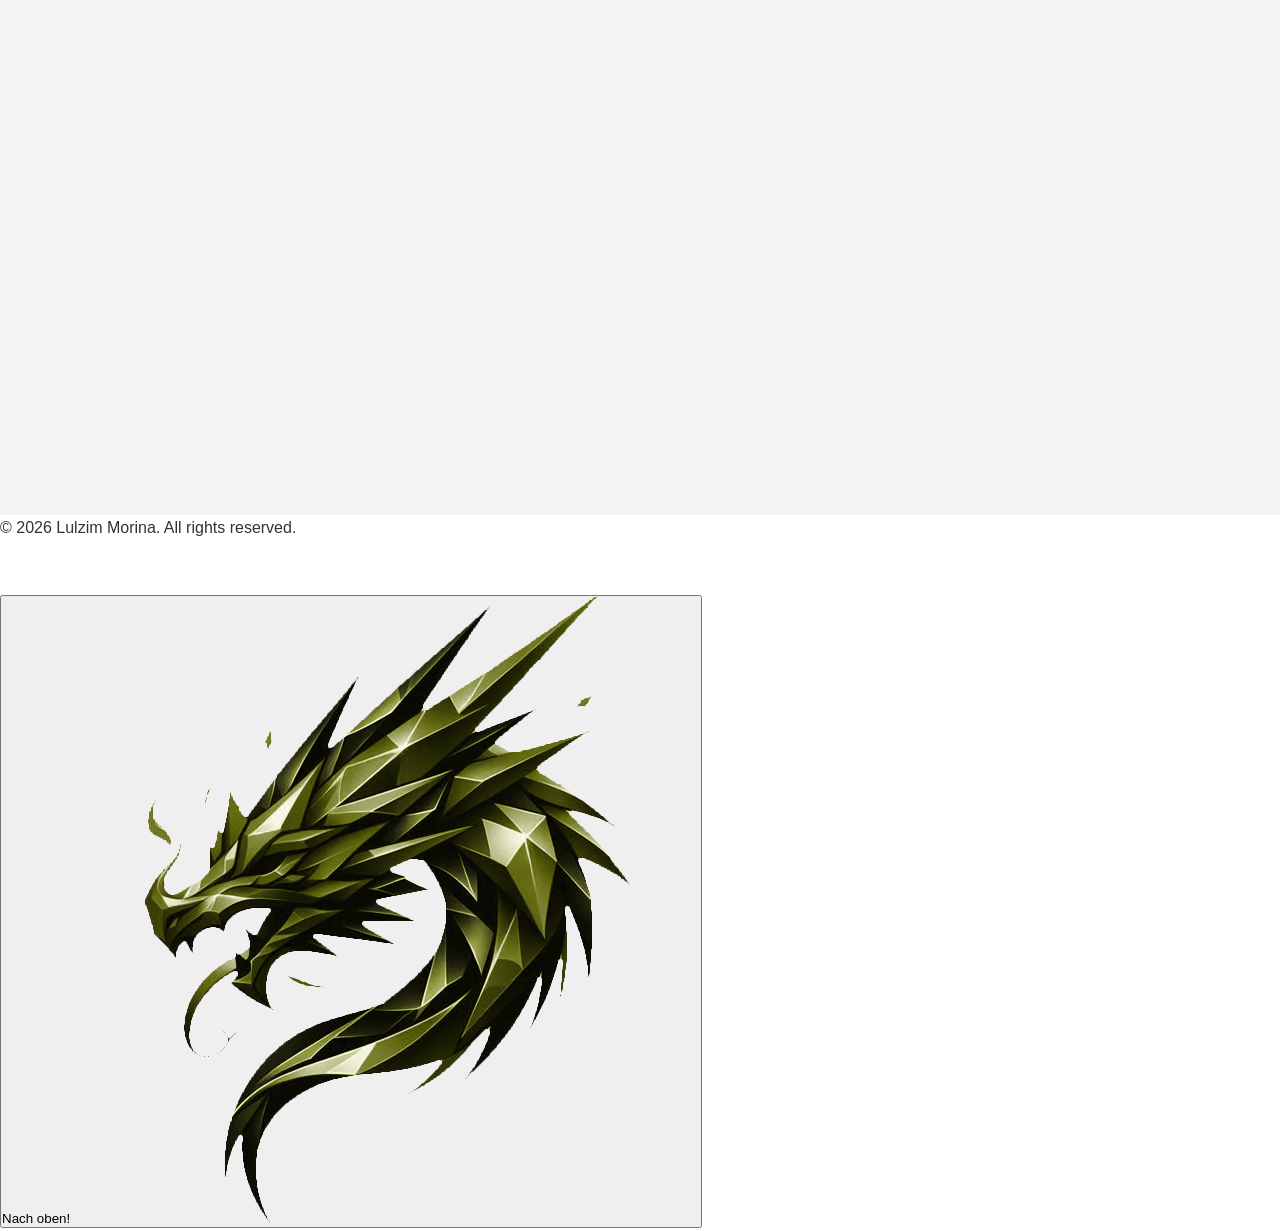
==== commit 60765a11: "feat: Remove all classes form all h-elements For reseting all h-element classes by removing all clas" ====
--- a/index.html
+++ b/index.html
@@ -50,23 +50,23 @@
             <!-- Section - About Me -->
             <section id="about-me" class="about-me-page">
                 <div class="about-me-page-heading">
-                    <h2 class="h2-about-me">Who is Lulzim Morina?</h2>
+                    <h1>Who is Lulzim Morina?</h1>
                 </div>
                 <div class="about-me-page-textbox">
                     <p>In the 'About Me' section I want to introduce myself and share my past, present and future goals.</p>
                 </div>
                 <div class="about-me-page-profile-picture">
                     <img src="assets/img/lulzim_morina_2.jpg" alt="This is me, Lulzim Morina.">
+                    <h1>My Vision</h1>
                 </div>
             </section>
             <!-- Section - My Vision -->
             <section id="my-vision" class="my-vision-page">
-                <h2 class="h2-my-vision">My Vision</h2>
                 <p>Here I will share my vision for the future and the goals I want to achieve.</p>
+                    <h1>Path to Proficiency</h1>
             </section>
             <!-- Section - Path to Proficiency -->
             <section id="path-to-proficiency" class="path-to-proficiency-page">
-                <h2 class="h2-path-to-proficiency">Path to Proficiency</h2>
                 <p>
                     In this section, I will outline the steps I am taking to become proficient in all the 
                     skills I need to achieve my vision and goals. This will include the resources I am using,
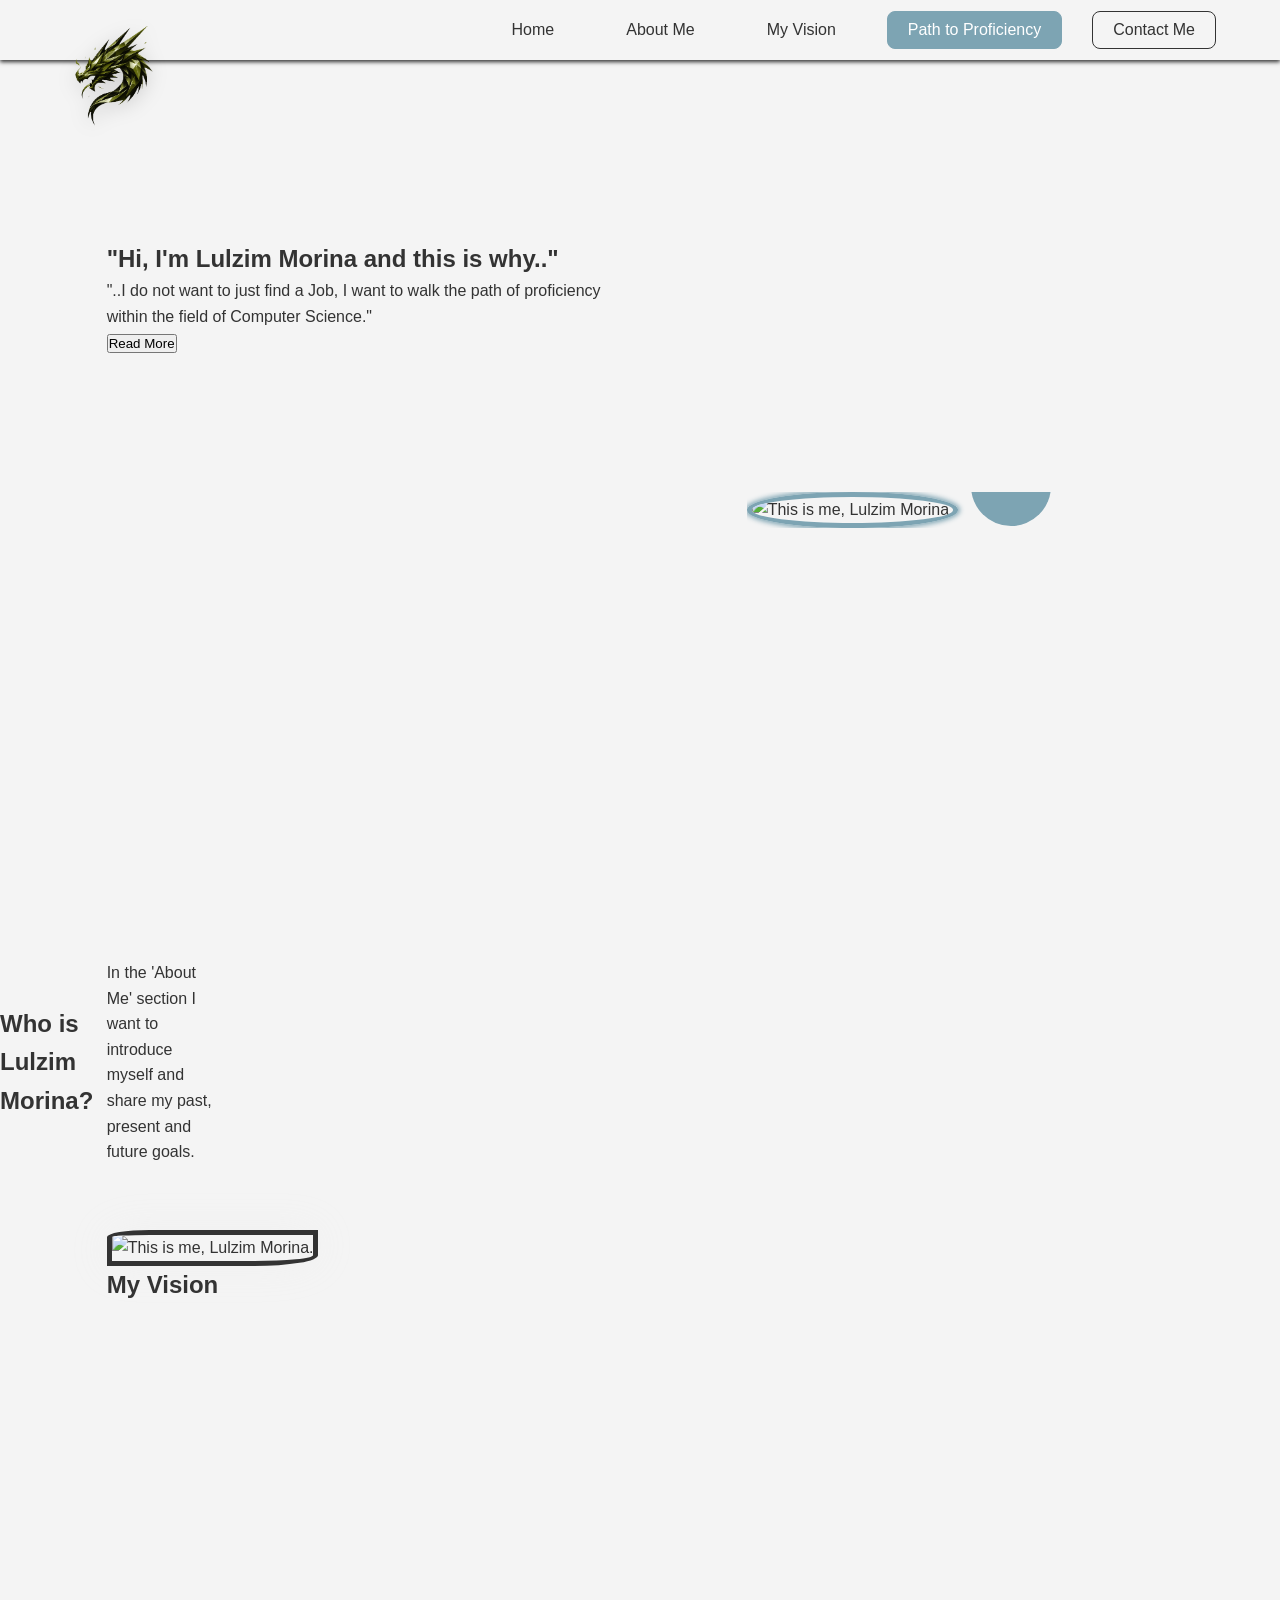
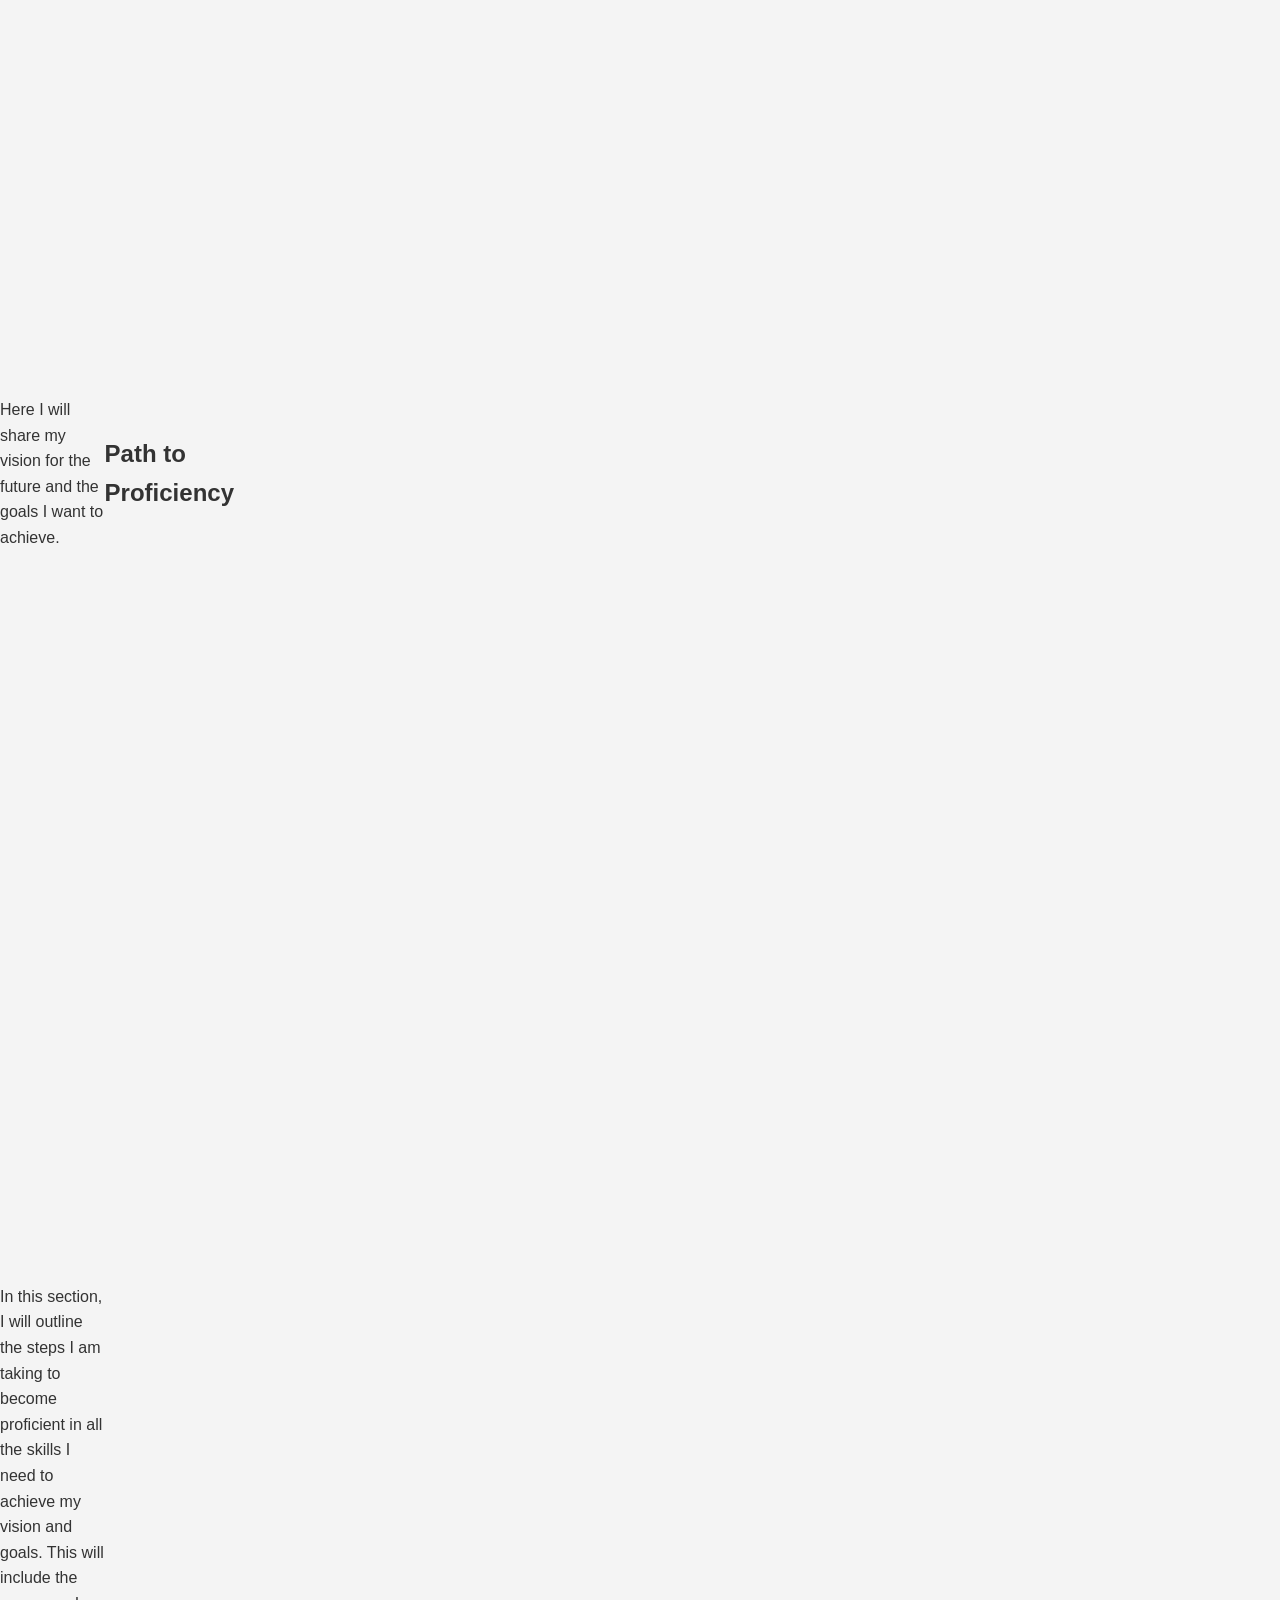
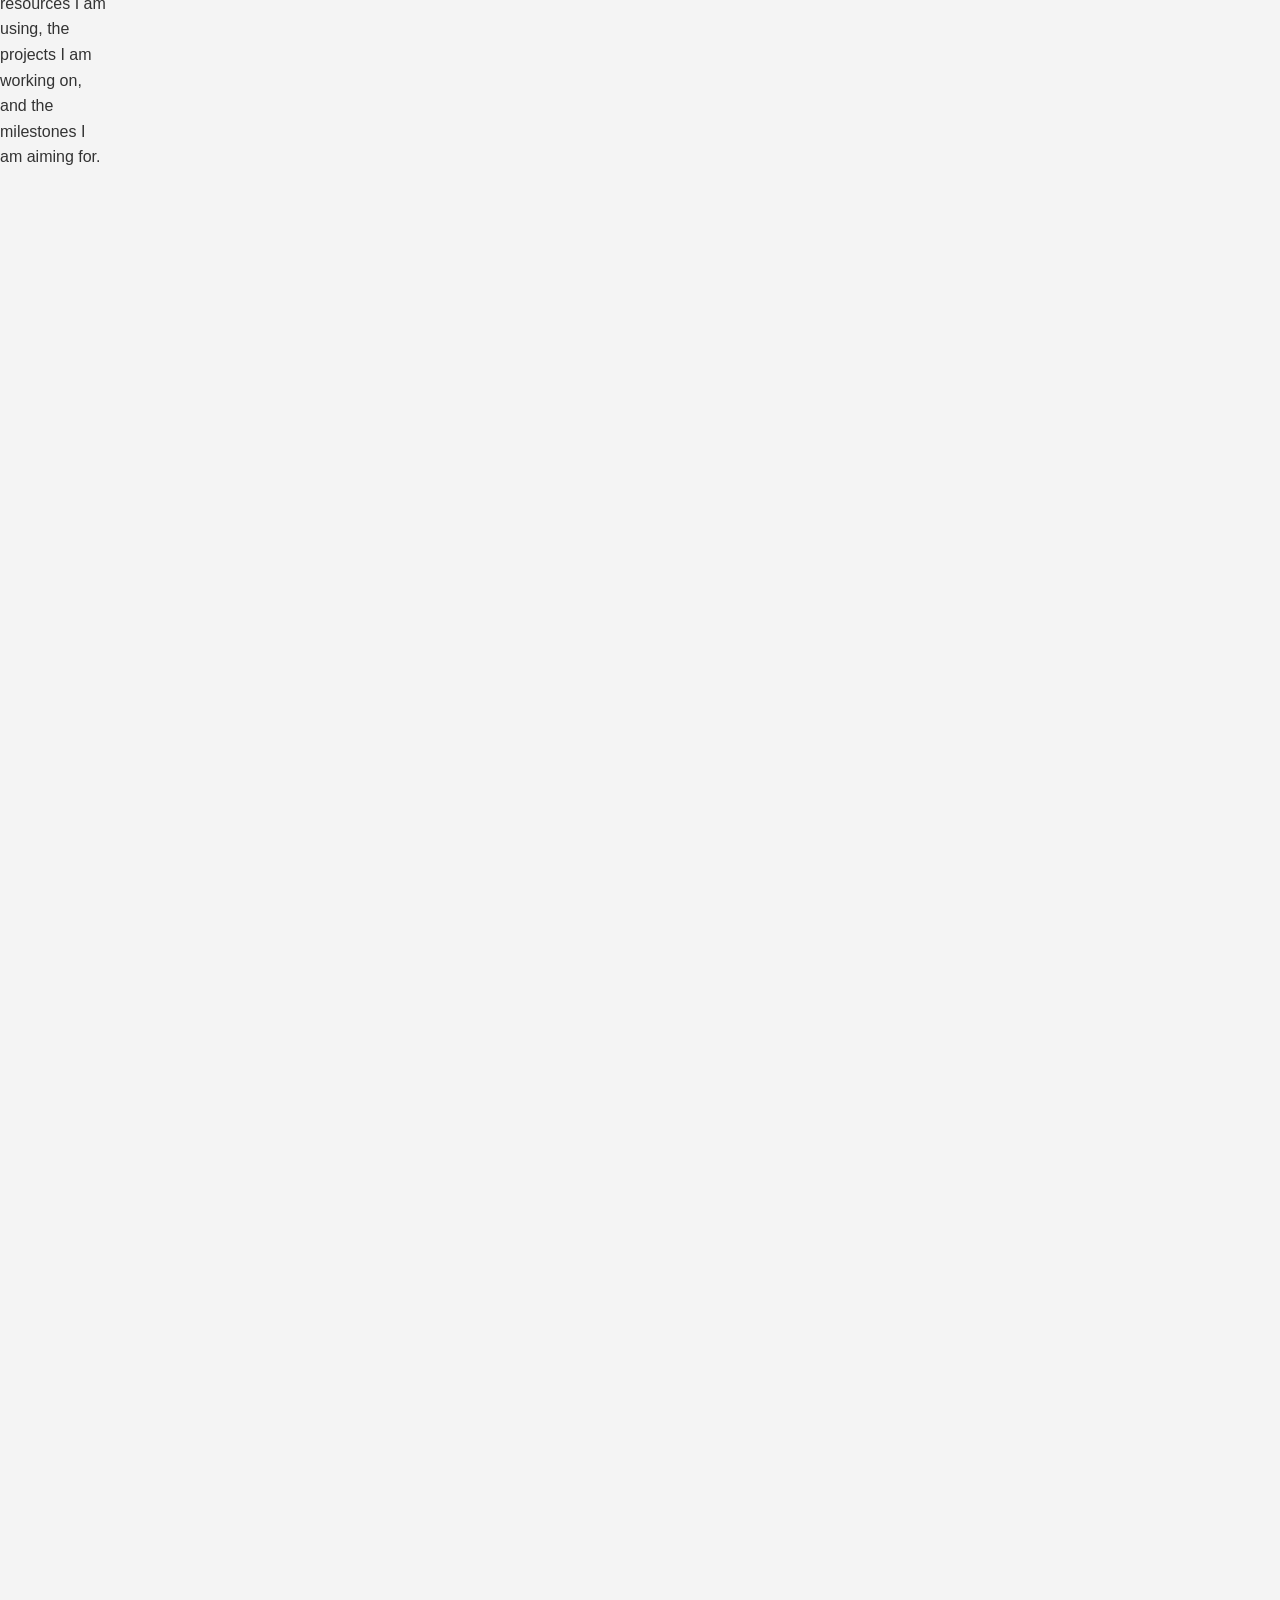
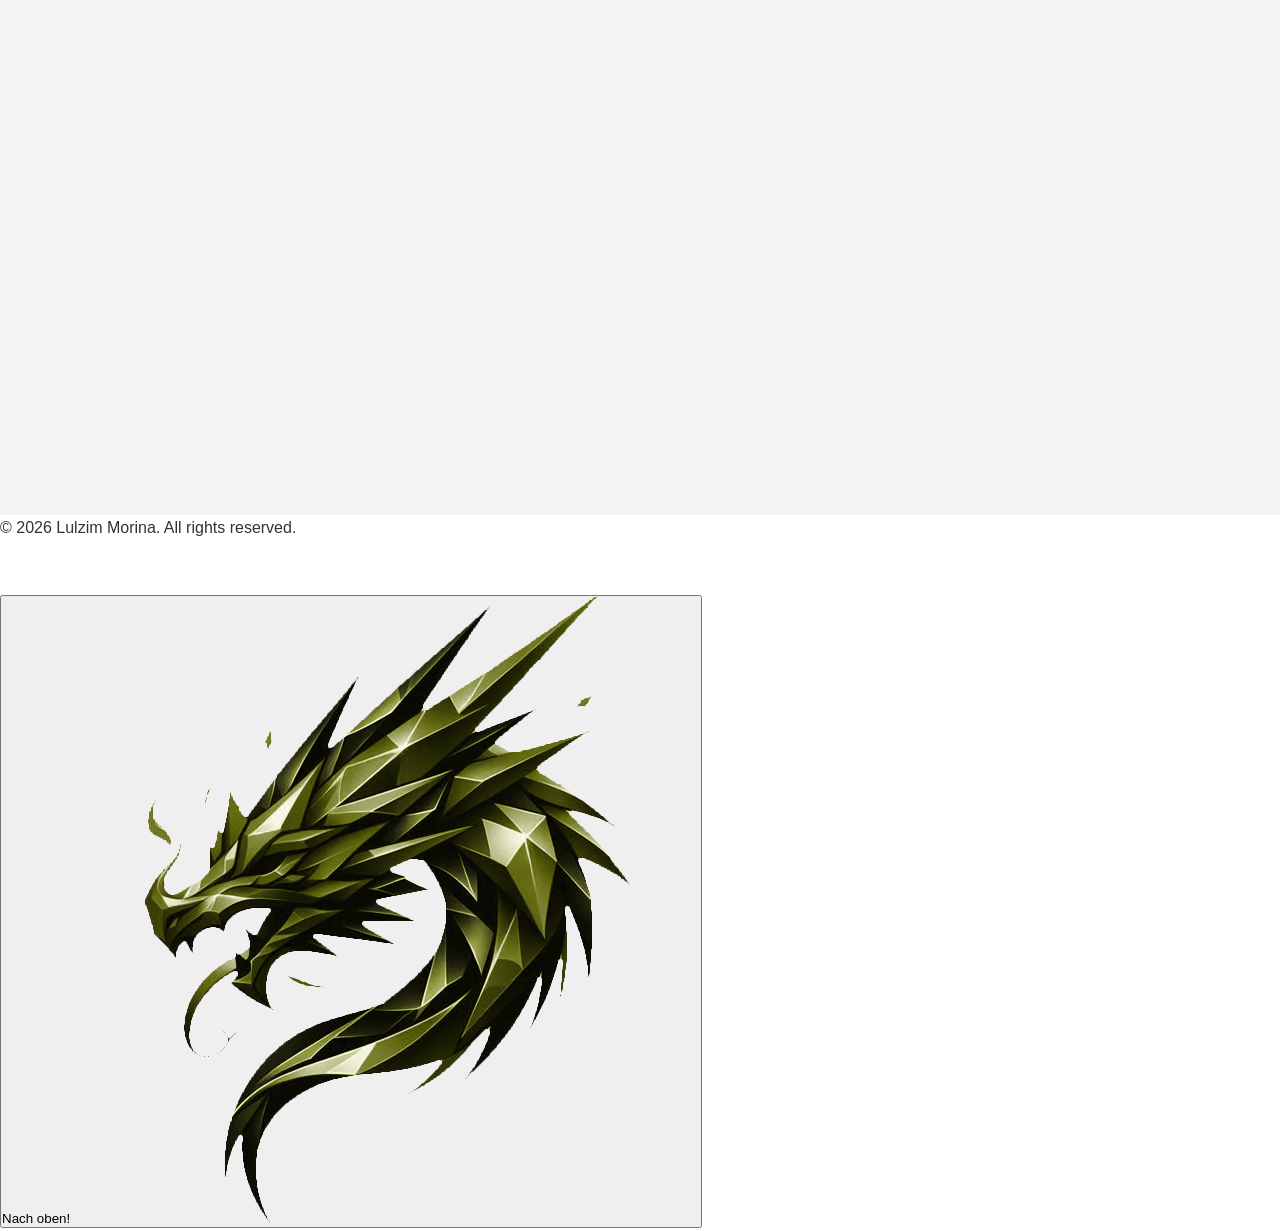
==== commit ff1c0cee: "style: Add (header-logo) class to header img To style the header logo." ====
--- a/index.html
+++ b/index.html
@@ -13,7 +13,7 @@
         <header>
             <div class="header-container">
                 <div class="header-logo-container">
-                    <img src="assets/img/logo.png" alt="My Logo">
+                    <img class="header-logo" src="assets/img/logo.png" alt="My Logo">
                 </div>
                 <nav>
                     <ul class="nav-links">
--- a/assets/css/style.css
+++ b/assets/css/style.css
@@ -82,6 +82,16 @@
     display: flex;
     justify-content: space-between;
     align-items: center;
+.header-logo {
+    height: 100px;         /* Die feste Höhe deines Logos */
+    width: auto;           /* Lässt die Breite automatisch passend zur Höhe berechnen */
+    position: relative;    /* Ermöglicht das Verschieben über die Kante mit 'bottom' */
+    /* MATHEMATIK: Wenn das Logo 100px hoch ist, müssen 50px rausgucken für die Hälfte */
+    bottom: -50px;         /* Schiebt das Logo exakt um die Hälfte seiner Höhe nach unten */
+    z-index: 110;          /* Stellt sicher, dass das Logo über dem Schatten des Headers liegt */
+    filter: drop-shadow(0px 4px 10px rgba(0,0,0,0.15)); /* Erzeugt Tiefe zum Content hin */
+    transition: transform 0.5s ease-in-out; /* Sorgt für eine flüssige Animation beim Hovern */
+}
 }
 
 main {
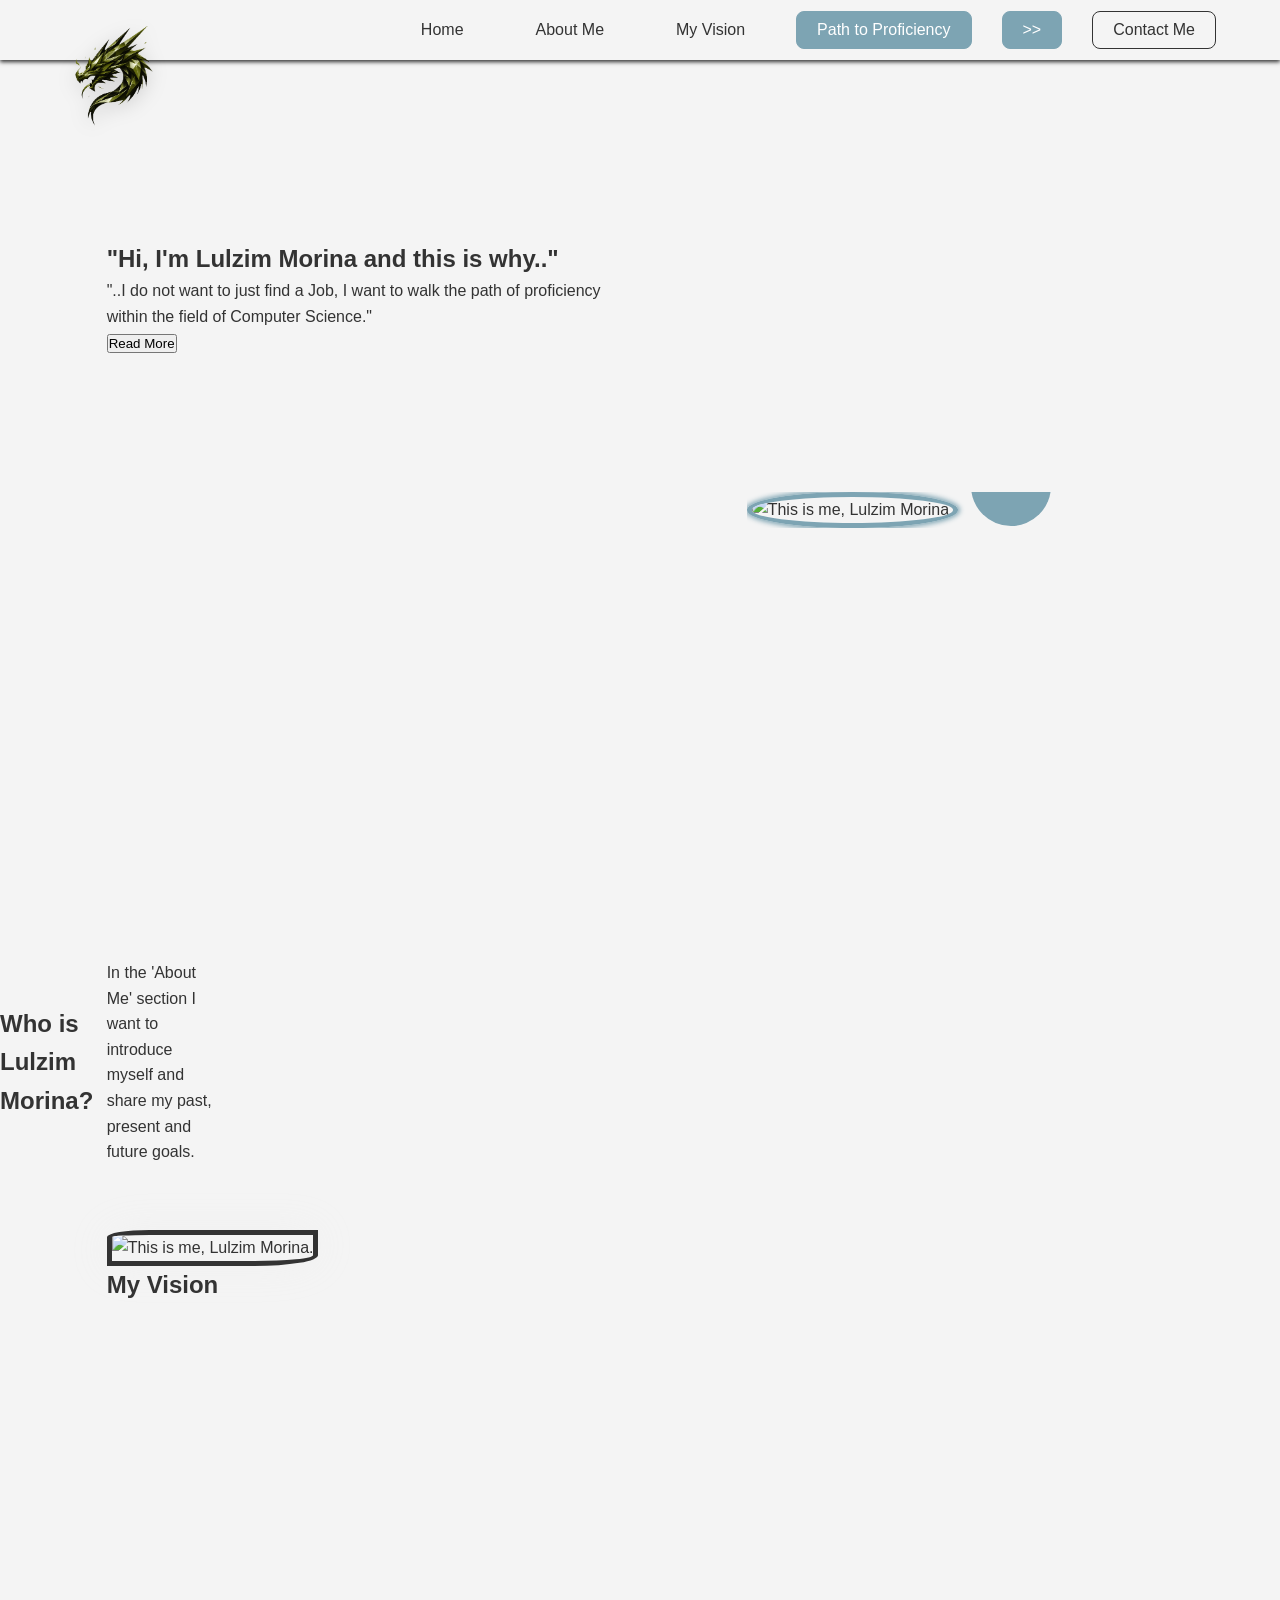
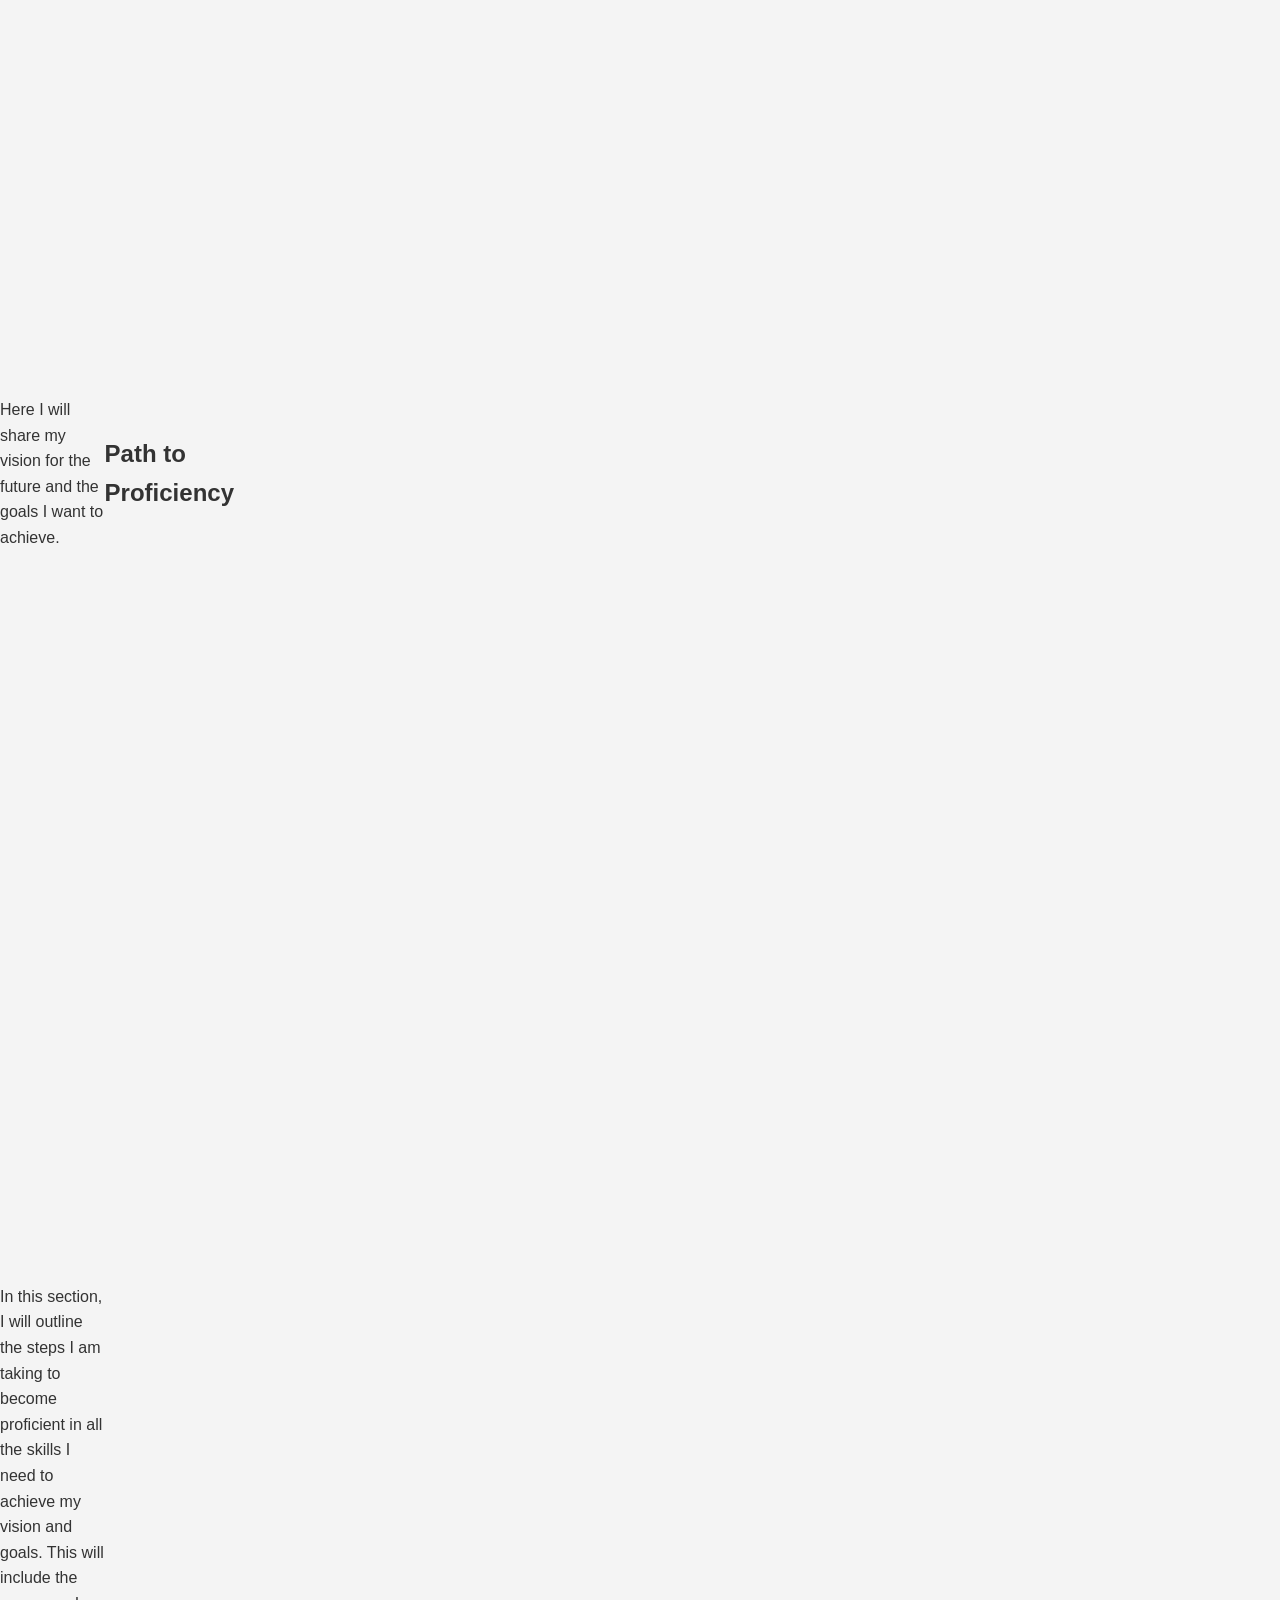
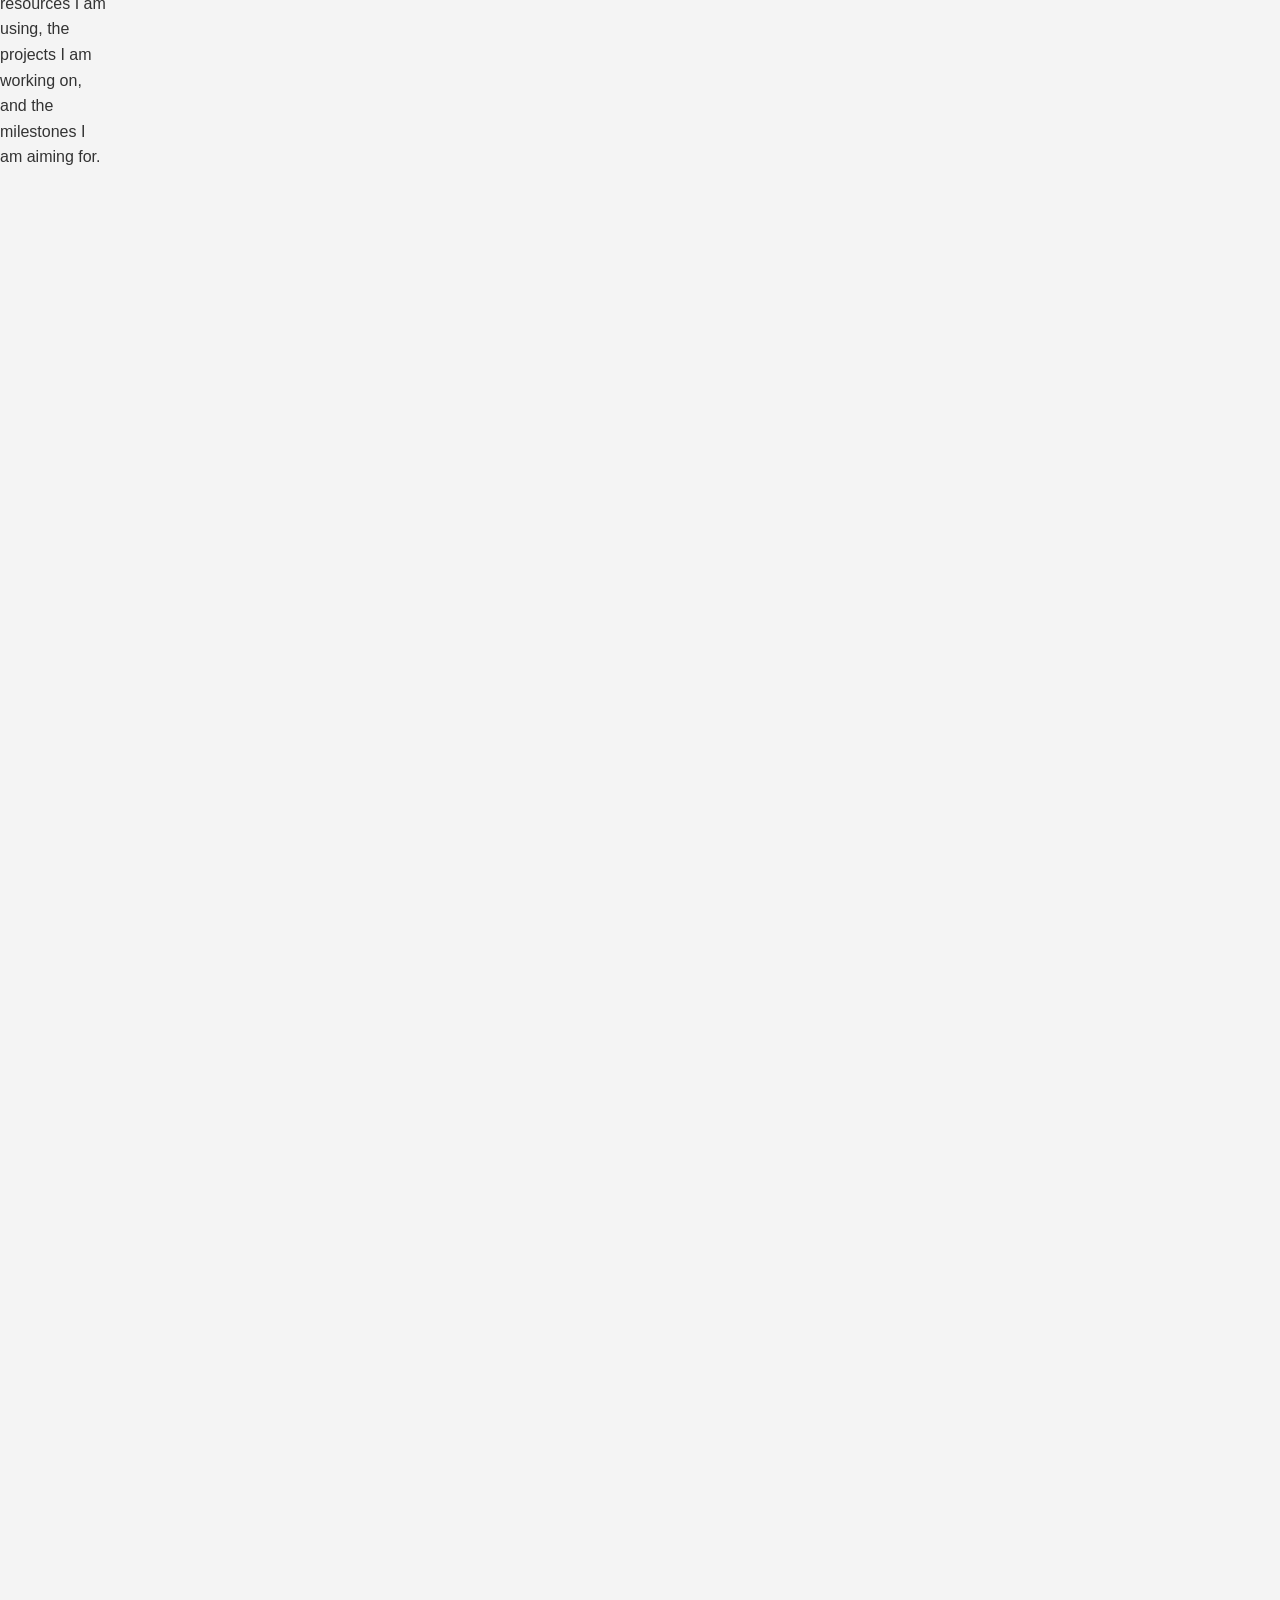
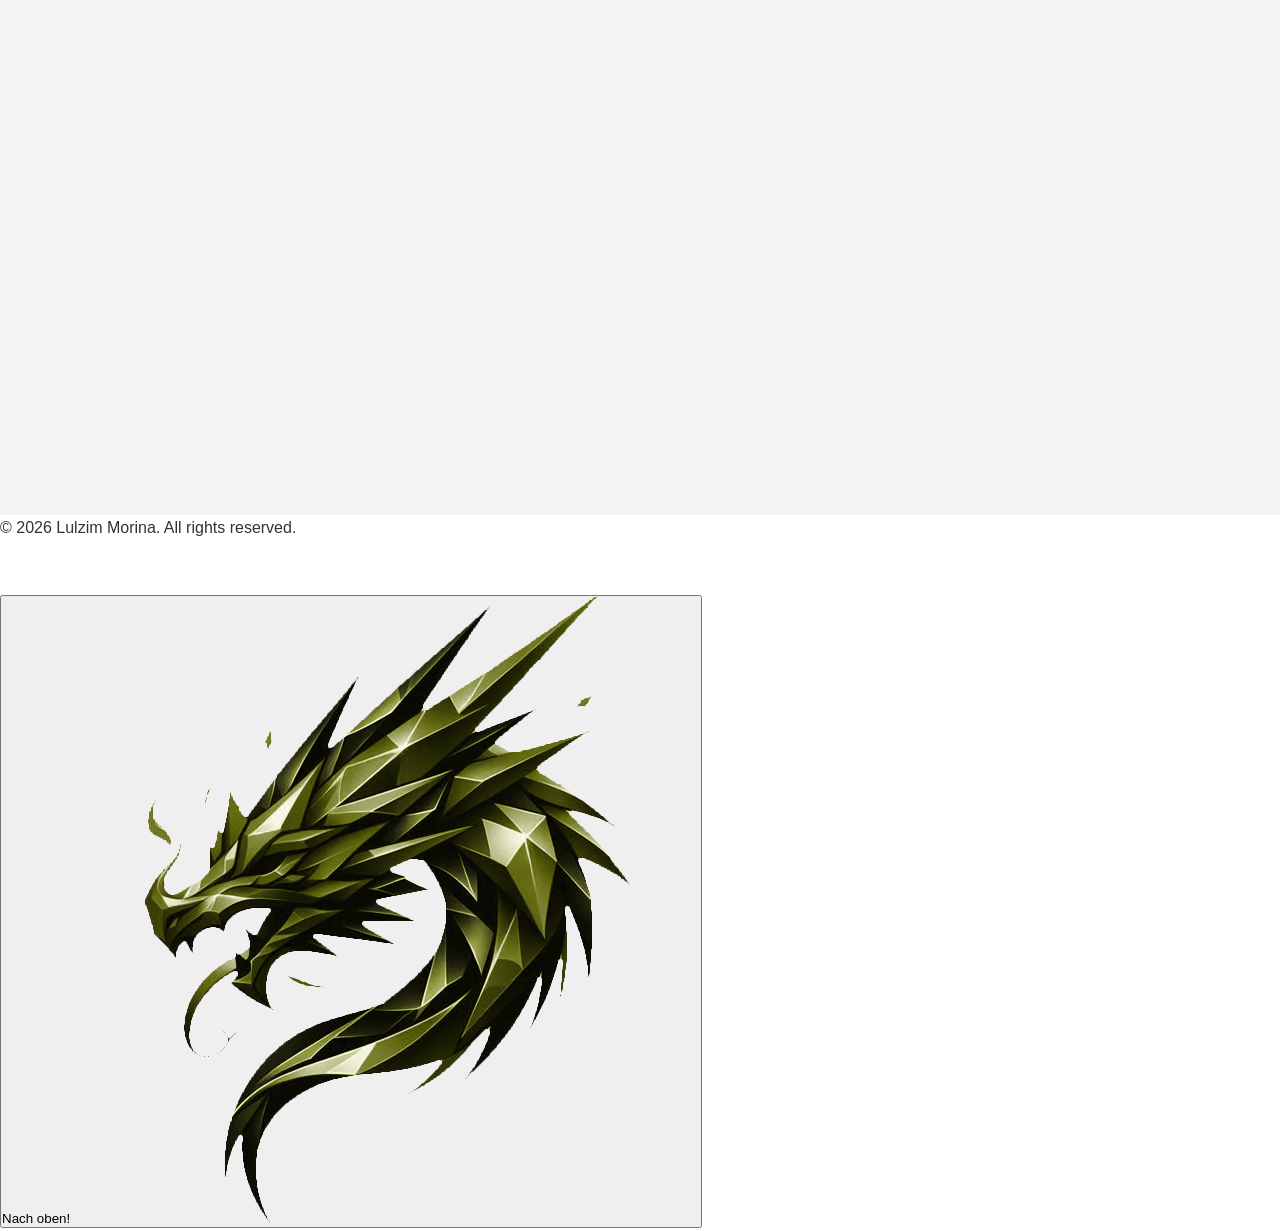
==== commit 7704573c: "feat: Add 2nd nav element to 'Path of Proficiency' In order to access the section on the main landin" ====
--- a/index.html
+++ b/index.html
@@ -20,7 +20,8 @@
                         <li><a href="#home" class="btn-design btn-home">Home</a></li>
                         <li><a href="#about-me" class="btn-design btn-about-me">About Me</a></li>
                         <li><a href="#my-vision" class="btn-design btn-vision">My Vision</a></li>
-                        <li><a href="path-to-proficiency/index.html" class="btn-design btn-main">Path to Proficiency</a></li>
+                        <li><a href="#path-to-proficiency" class="btn-design btn-main">Path to Proficiency</a></li>
+                        <li><a href="path-to-proficiency/index.html" class="btn-design btn-main">>></a></li>                        
                         <li><button class="btn-design btn-inverted">Contact Me</button></li>
                     </ul>
                 </nav>
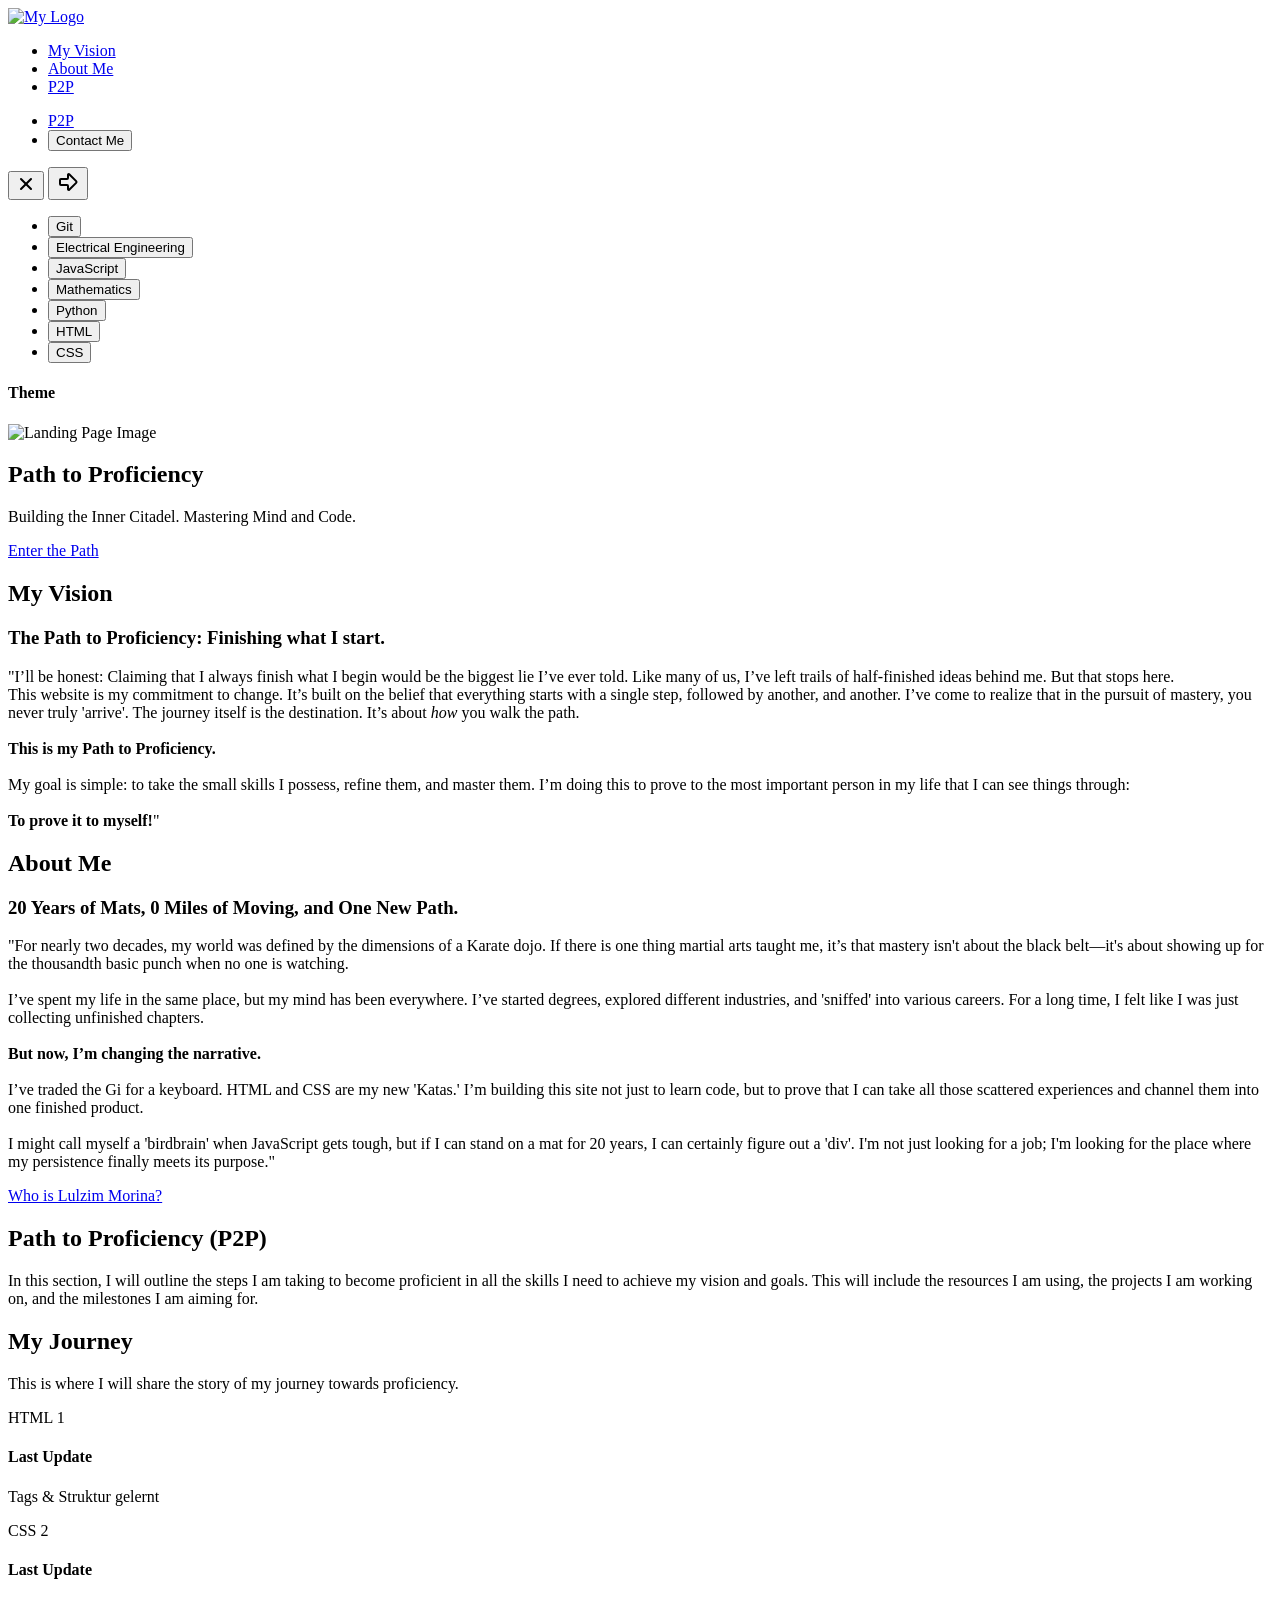
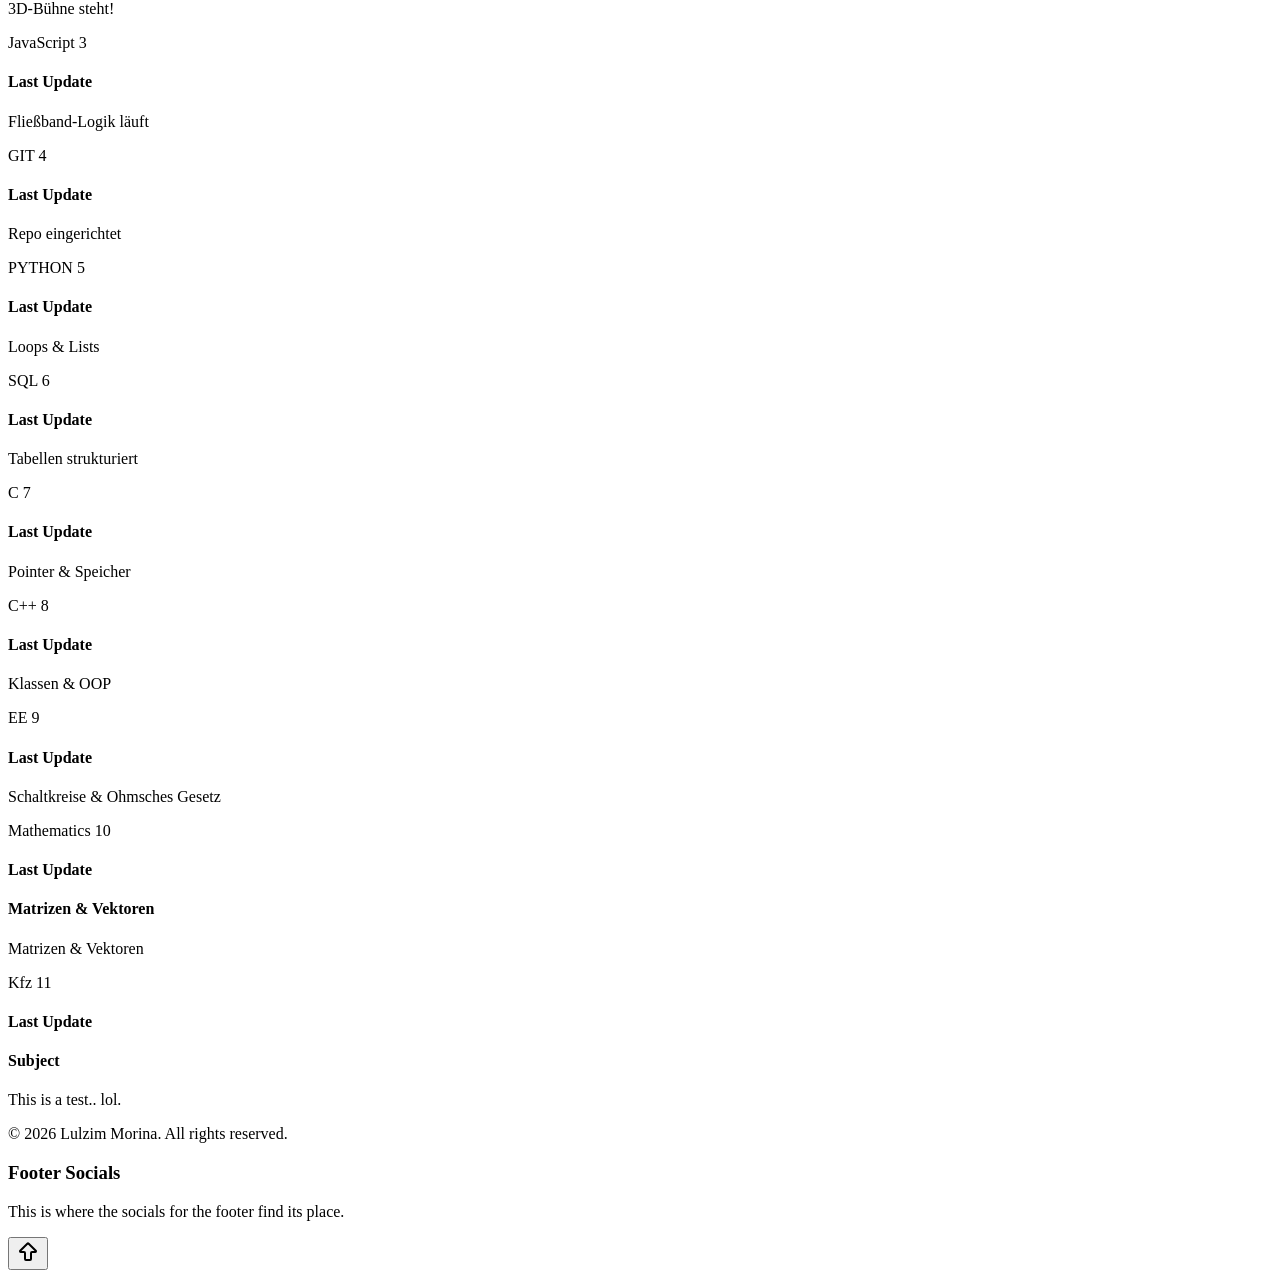
==== commit 7e42b2c8: "Git-Reset: index.html Changed way to much and didn't commit at all. Reseting by commit, and starting" ====
--- a/index.html
+++ b/index.html
@@ -1,90 +1,413 @@
 <!DOCTYPE html>
+
 <html lang="en">
+
     <!-- Head -->
     <head>
+
         <meta charset="UTF-8">
         <meta name="viewport" content="width=device-width, initial-scale=1.0">
-        <title>Portfolio Development Project - Lulzim Morina</title>
-        <link rel="stylesheet" href="assets/css/style.css">
+        <title>Project: Path to Proficiency - Lulzim Morina</title>
+        <link rel="stylesheet" href="assets/css/main.css">
+
     </head>
+
     <!-- Body -->
-    <body>
+    <body class="l-app-wrapper">
+
         <!-- Header -->
-        <header>
-            <div class="header-container">
-                <div class="header-logo-container">
-                    <img class="header-logo" src="assets/img/logo.png" alt="My Logo">
-                </div>
-                <nav>
-                    <ul class="nav-links">
-                        <li><a href="#home" class="btn-design btn-home">Home</a></li>
-                        <li><a href="#about-me" class="btn-design btn-about-me">About Me</a></li>
-                        <li><a href="#my-vision" class="btn-design btn-vision">My Vision</a></li>
-                        <li><a href="#path-to-proficiency" class="btn-design btn-main">Path to Proficiency</a></li>
-                        <li><a href="path-to-proficiency/index.html" class="btn-design btn-main">>></a></li>                        
-                        <li><button class="btn-design btn-inverted">Contact Me</button></li>
+        <header class="l-header">
+
+            <!-- Header - Inner -->
+            <div class="l-header__inner">
+
+                <!-- Header - Left Section (Logo) -->
+                <div class="l-header__logo">
+
+                    <a href="#landing-page">
+
+                        <img src="assets/img/logo/logo_slate.png" alt="My Logo" class="c-nav-header__logo">
+
+                    </a>
+
+                </div>
+
+                <!-- Header - Mid Section -->
+                <div class="l-header__nav c-glass">
+
+                    <nav class="c-nav-header">
+
+                        <ul>
+
+                            <li><a href="#my-vision" class="c-nav-header__link">My Vision</a></li>
+                            <li><a href="#about-me" class="c-nav-header__link">About Me</a></li>
+                            <li><a href="#path-to-proficiency" class="c-nav-header__link">P2P</a></li>
+
+                        </ul>
+
+                    </nav>
+
+                </div>
+
+                <!-- Header - Right Section -->
+                <div class="l-header__contact">
+
+                    <nav class="c-nav-header">
+
+                        <ul>
+
+                            <li><a href="path-to-proficiency/index.html" class="c-nav-header__link c-glass">P2P</a></li>                        
+                            <li><button class="c-nav-header__link c-glass">Contact Me</button></li>
+
+                        </ul>
+
+                    </nav>
+
+                </div>
+
+            </div>
+
+        </header>
+
+        <!-- Sidebar: Main Panel -->
+        <aside id="sidebar-main" class="c-sidebar c-glass">
+
+            <!-- Sidebar: Close Btn -->
+            <button class="c-sidebar__close-btn" aria-label="Close Menu" onclick="closeSidebarCompletely()">
+
+                <svg xmlns="http://w3.org" width="20" height="20" viewBox="0 0 24 24" fill="none" stroke="currentColor" stroke-width="2.5" stroke-linecap="round" stroke-linejoin="round" class="lucide lucide-x"><path d="M18 6 6 18"/><path d="m6 6 12 12"/></svg>
+
+            </button>
+            
+            <!-- Sidebar: Toggle Arrow -->
+            <button class="c-sidebar__toggle" aria-label="Open Menu" onclick="toggleSidebarState()">
+
+                <svg xmlns="http://w3.org" width="24" height="24" viewBox="0 0 24 24" fill="none" stroke="currentColor" stroke-width="2" stroke-linecap="round" stroke-linejoin="round" class="lucide lucide-arrow-big-right"><path d="M13.207 19.793a.707.707 0 0 1-1.207-.5V16a1 1 0 0 0-1-1H5a1 1 0 0 1-1-1v-4a1 1 0 0 1 1-1h6a1 1 0 0 0 1-1V4.707a.707.707 0 0 1 1.207-.5l6.94 6.94a1.207 1.207 0 0 1 0 1.707z"/></svg>
+
+            </button>
+            
+            <div class="c-sidebar__main-content">
+
+                <nav class="c-sidebar__nav">
+
+                    <ul>
+
+                        <li><button class="c-sidebar__btn c-sidebar__btn--color-1" onclick="expandSidebarSub('git')">Git</button></li>
+                        <li><button class="c-sidebar__btn c-sidebar__btn--color-2" onclick="expandSidebarSub('electrical')">Electrical Engineering</button></li>
+                        <li><button class="c-sidebar__btn c-sidebar__btn--color-3" onclick="expandSidebarSub('javascript')">JavaScript</button></li>
+                        <li><button class="c-sidebar__btn c-sidebar__btn--color-4" onclick="expandSidebarSub('math')">Mathematics</button></li>
+                        <li><button class="c-sidebar__btn c-sidebar__btn--color-5" onclick="expandSidebarSub('python')">Python</button></li>
+                        <li><button class="c-sidebar__btn c-sidebar__btn--color-6" onclick="expandSidebarSub('html')">HTML</button></li>
+                        <li><button class="c-sidebar__btn c-sidebar__btn--color-7" onclick="expandSidebarSub('css')">CSS</button></li>
+
                     </ul>
+
                 </nav>
+
             </div>
-        </header>
+
+        </aside>
+
+        <!-- Sidebar: Right Under Panel -->
+        <aside id="sidebar-sub" class="c-sidebar-sub c-glass">
+
+            <div class="c-sidebar__sub-content">
+
+                <div class="c-sidebar__sub-content-inner">
+                    <h4 id="sidebar-sub-title">Theme</h4>
+                    <ul id="sidebar-sub-list">
+                        <!-- Dynamic via JS -->
+                    </ul>
+                </div>
+
+            </div>
+
+        </aside>
+
+        <!-- Sidebar: Overlay -->
+        <div class="c-sidebar-overlay" onclick="closeSidebarCompletely()"></div>
+
         <!-- Main -->
-        <main>
-            <!-- Section - Home -->
-            <section id="home" class="landing-page">
-                <div class="landing-page-content">
-                    <h1 class="h1-home">"Hi, I'm Lulzim Morina and this is why.."</h1>
+        <main class="l-main">
+
+            <!-- Section: Page - Landing Page -->
+            <section id="landing-page" class="l-main__section l-main__section--hero">
+                
+                <img alt="Landing Page Image" class="c-bg-cover c-bg-cover--landing">
+                
+                <div class="c-hero-content">
+                    <h1 class="c-hero-title">Path to Proficiency</h1>
+                    <p class="c-hero-subtitle">Building the Inner Citadel. <span>Mastering Mind and Code.</span></p>
+                    <a href="#my-vision" class="c-hero-btn">Enter the Path</a>
+                </div>
+
+            </section>
+
+            <!-- Section: Page - My Vision -->
+            <section id="my-vision" class="l-main__section">
+
+                <div class="l-main__container">
+                    <h1>My Vision</h1>
+                    <h3>The Path to Proficiency: Finishing what I start.</h3>
                     <p>
-                        "..I do not want to just find a Job, I want to walk the path of proficiency within
-                        the field of Computer Science."
+                        "I’ll be honest: Claiming that I always finish what I begin would be the biggest lie I’ve ever told. Like many of us, I’ve left trails of half-finished ideas behind me. But that stops here. <br>                            This website is my commitment to change. It’s built on the belief that everything starts with a single step, followed by another, and another. I’ve come to realize that in the pursuit of mastery, you never truly 'arrive'. The journey itself is the destination. It’s about <em>how</em> you walk the path. <br><br>
+                        <strong>This is my Path to Proficiency.</strong> <br><br>
+                        My goal is simple: to take the small skills I possess, refine them, and master them. I’m doing this to prove to the most important person in my life that I can see things through: <br><br>
+                        <strong>To prove it to myself!</strong>"
                     </p>
-                    <div class="landing-page-actions">
-                        <button class="">Read More</button>
+                </div>
+
+            </section>
+
+            <!-- Section: Page - About Me -->
+            <section id="about-me" class="l-main__section">
+
+                <div class="l-main__container l-main__container--max-width">
+
+                    <h1>About Me</h1>
+                    <h3>20 Years of Mats, 0 Miles of Moving, and One New Path.</h3>
+                    <p>
+                        "For nearly two decades, my world was defined by the dimensions of a Karate dojo. If there is one thing martial arts taught me, it’s that mastery isn't about the black belt—it's about showing up for the thousandth basic punch when no one is watching. <br><br>
+                        I’ve spent my life in the same place, but my mind has been everywhere. I’ve started degrees, explored different industries, and 'sniffed' into various careers. For a long time, I felt like I was just collecting unfinished chapters. <br><br>
+                        <strong>But now, I’m changing the narrative.</strong> <br><br>
+                        I’ve traded the Gi for a keyboard. HTML and CSS are my new 'Katas.' I’m building this site not just to learn code, but to prove that I can take all those scattered experiences and channel them into one finished product. <br><br>
+                        I might call myself a 'birdbrain' when JavaScript gets tough, but if I can stand on a mat for 20 years, I can certainly figure out a 'div'. I'm not just looking for a job; I'm looking for the place where my persistence finally meets its purpose."
+                    </p>
+                    <a href="#" class="">Who is Lulzim Morina?</a>
+
+                </div>
+
+            </section>
+
+            <!-- Section: Page - Path to Proficiency -->
+            <section id="path-to-proficiency" class="l-main__section">
+
+                <div class="l-main__container">
+
+                    <h1>Path to Proficiency (P2P)</h1>
+                    <p>
+                        In this section, I will outline the steps I am taking to become proficient in all the 
+                        skills I need to achieve my vision and goals. This will include the resources I am using,
+                        the projects I am working on, and the milestones I am aiming for.
+                    </p>
+
+                </div>
+
+                <div class="l-main__container u-grid-12">
+
+                    <div class="u-col-12">
+
+                        <h2>My Journey</h2>
+                        <p>This is where I will share the story of my journey towards proficiency.</p>
+
                     </div>
-                </div>
-                <div class="landing-page-image">
-                    <div class="image-container">
-                        <img src="assets/img/lulzim_morina_3.jpeg" alt="This is me, Lulzim Morina.">
-                        <button class="about-me-circle-button-landing-page">Who am I?</button>
+
+                    <!-- Navigation - (carousel.css) -->
+                    <div class="c-book-carousel u-col-12">
+
+                        <!-- 1. HTML -->
+                        <div class="c-book-item c-book-item--color-1" data-link="path-to-proficiency/web-development/html/index.html">
+                            
+                            <div class="c-book-item__header">
+                                <span class="c-book-item__subject">HTML</span>
+                                <span class="c-book-item__number">1</span>
+                            </div>
+                            
+                            <div class="c-book-item__content">
+                                <h4>Last Update</h4>
+                                <p>Tags & Struktur gelernt</p>
+                            </div>
+
+                        </div>
+
+                        <!-- 2. CSS -->
+                        <div class="c-book-item c-book-item--color-2" data-link="path-to-proficiency/web-development/css/index.html">
+                            
+                            <div class="c-book-item__header">
+                                <span class="c-book-item__subject">CSS</span>
+                                <span class="c-book-item__number">2</span>
+                            </div>
+                            
+                            <div class="c-book-item__content">
+                                <h4>Last Update</h4>
+                                <p>3D-Bühne steht!</p>
+                            </div>
+
+                        </div>
+
+                        <!-- 3. JavaScript -->
+                        <div class="c-book-item c-book-item--color-3" data-link="path-to-proficiency/java-script/index.html">
+
+                            <div class="c-book-item__header">
+                                <span class="c-book-item__subject">JavaScript</span>
+                                <span class="c-book-item__number">3</span>
+                            </div>
+                            
+                            <div class="c-book-item__content">
+                                <h4>Last Update</h4>
+                                <p>Fließband-Logik läuft</p>
+                            </div>
+
+                        </div>
+
+                        <!-- 4. Git -->
+                        <div class="c-book-item c-book-item--color-4" data-link="path-to-proficiency/git/index.html">
+
+                            <div class="c-book-item__header">
+                                <span class="c-book-item__subject">GIT</span>
+                                <span class="c-book-item__number">4</span>
+                            </div>
+                            
+                            <div class="c-book-item__content">
+                                <h4>Last Update</h4>
+                                <p>Repo eingerichtet</p>
+                            </div>
+
+                        </div>
+
+                        <!-- 5. Python -->
+                        <div class="c-book-item c-book-item--color-5" data-link="path-to-proficiency/python/index.html">
+
+                            <div class="c-book-item__header">
+                                <span class="c-book-item__subject">PYTHON</span>
+                                <span class="c-book-item__number">5</span>
+                            </div>
+                            
+                            <div class="c-book-item__content">
+                                <h4>Last Update</h4>
+                                <p>Loops & Lists</p>
+                            </div>
+
+                        </div>
+
+                        <!-- 6. SQL -->
+                        <div class="c-book-item c-book-item--color-6" data-link="path-to-proficiency/sql/index.html">
+
+                            <div class="c-book-item__header">
+                                <span class="c-book-item__subject">SQL</span>
+                                <span class="c-book-item__number">6</span>
+                            </div>
+                            
+                            <div class="c-book-item__content">
+                                <h4>Last Update</h4>
+                                <p>Tabellen strukturiert</p>
+                            </div>
+
+                        </div>
+                        
+                        <!-- 7. C -->
+                        <div class="c-book-item c-book-item--color-7" data-link="path-to-proficiency/c/index.html">
+
+                            <div class="c-book-item__header">
+                                <span class="c-book-item__subject">C</span>
+                                <span class="c-book-item__number">7</span>
+                            </div>
+                            
+                            <div class="c-book-item__content">
+                                <h4>Last Update</h4>
+                                <p>Pointer & Speicher</p>
+                            </div>
+
+                        </div>
+
+                        <!-- 8. C++ -->
+                        <div class="c-book-item c-book-item--color-8" data-link="path-to-proficiency/c-plus-plus/index.html">
+
+                            <div class="c-book-item__header">
+                                <span class="c-book-item__subject">C++</span>
+                                <span class="c-book-item__number">8</span>
+                            </div>
+                            
+                            <div class="c-book-item__content">
+                                <h4>Last Update</h4>
+                                <p>Klassen & OOP</p>
+                            </div>
+
+                        </div>
+
+                        <!-- 9. Electrical Engineering -->
+                        <div class="c-book-item c-book-item--color-9" data-link="path-to-proficiency/electrical-engineering/index.html">
+
+                            <div class="c-book-item__header">
+                                <span class="c-book-item__subject">EE</span>
+                                <span class="c-book-item__number">9</span>
+                            </div>
+                            
+                            <div class="c-book-item__content">
+                                <h4>Last Update</h4>
+                                <p>Schaltkreise & Ohmsches Gesetz</p>
+                            </div>
+
+                        </div>
+
+                        <!-- 10. Mathematics -->
+                        <div class="c-book-item c-book-item--color-10" data-link="path-to-proficiency/mathematics/index.html">
+
+                            <div class="c-book-item__header">
+                                <span class="c-book-item__subject">Mathematics</span>
+                                <span class="c-book-item__number">10</span>
+                            </div>
+                            
+                            <div class="c-book-item__content">
+                                <h4>Last Update</h4>
+                                <h4>Matrizen & Vektoren</h4>
+                                <p>Matrizen & Vektoren</p>
+                            </div>
+
+                        </div>
+
+                        <!-- 11. Test-Subject -->
+                        <div class="c-book-item c-book-item--color-11" data-link="index.html">
+
+                            <div class="c-book-item__header">
+                                <span class="c-book-item__subject">Kfz</span>
+                                <span class="c-book-item__number">11</span>
+                            </div>
+                            
+                            <div class="c-book-item__content">
+                                <h4>Last Update</h4>
+                                <h4>Subject</h4>
+                                <p>This is a test.. lol.</p>
+                            </div>
+
+                        </div>
+
                     </div>
-                </div>
+
+                </div>
+
             </section>
-            <!-- Section - About Me -->
-            <section id="about-me" class="about-me-page">
-                <div class="about-me-page-heading">
-                    <h1>Who is Lulzim Morina?</h1>
-                </div>
-                <div class="about-me-page-textbox">
-                    <p>In the 'About Me' section I want to introduce myself and share my past, present and future goals.</p>
-                </div>
-                <div class="about-me-page-profile-picture">
-                    <img src="assets/img/lulzim_morina_2.jpg" alt="This is me, Lulzim Morina.">
-                    <h1>My Vision</h1>
-                </div>
-            </section>
-            <!-- Section - My Vision -->
-            <section id="my-vision" class="my-vision-page">
-                <p>Here I will share my vision for the future and the goals I want to achieve.</p>
-                    <h1>Path to Proficiency</h1>
-            </section>
-            <!-- Section - Path to Proficiency -->
-            <section id="path-to-proficiency" class="path-to-proficiency-page">
-                <p>
-                    In this section, I will outline the steps I am taking to become proficient in all the 
-                    skills I need to achieve my vision and goals. This will include the resources I am using,
-                    the projects I am working on, and the milestones I am aiming for.
-                </p>
-            </section>
+
         </main>
+
         <!-- Footer -->
-        <footer>
-            <p>&copy; 2026 Lulzim Morina. All rights reserved.</p>
+        <footer class="l-footer">
+
+            <div class="l-footer__inner">
+
+                <div class="l-footer__copyright">
+                    <p>&copy; 2026 Lulzim Morina. All rights reserved.</p>
+                </div>
+                
+                <div class="footer__socials">
+                    <h3>Footer Socials</h3>
+                    <p>This is where the socials for the footer find its place.</p>
+                </div>
+
+            </div>
+
         </footer>
-        <!-- Back to Top Button -->
-        <button id="backToTop" class="btn-to-top">
-            <span class="tooltip">Nach oben!</span>
-            <img src="assets/img/logo.png" alt="My Logo" class="btn-icon">
+
+        <!-- Button to Top -->
+        <button id="backToTop" class="btn-to-top c-glass">
+
+            <svg xmlns="http://www.w3.org/2000/svg" width="24" height="24" viewBox="0 0 24 24" fill="none" stroke="currentColor" stroke-width="2" stroke-linecap="round" stroke-linejoin="round" class="lucide lucide-arrow-big-up-icon lucide-arrow-big-up"><path d="M9 19a1 1 0 0 0 1 1h4a1 1 0 0 0 1-1v-6a1 1 0 0 1 1-1h3.293a.707.707 0 0 0 .5-1.207l-7.086-7.086a1 1 0 0 0-1.414 0l-7.086 7.086a.707.707 0 0 0 .5 1.207H8a1 1 0 0 1 1 1z"/></svg>
+
         </button>
+
         <!-- Scripts -->
         <script src="assets/js/script.js"></script>
+
     </body>
+
 </html>
